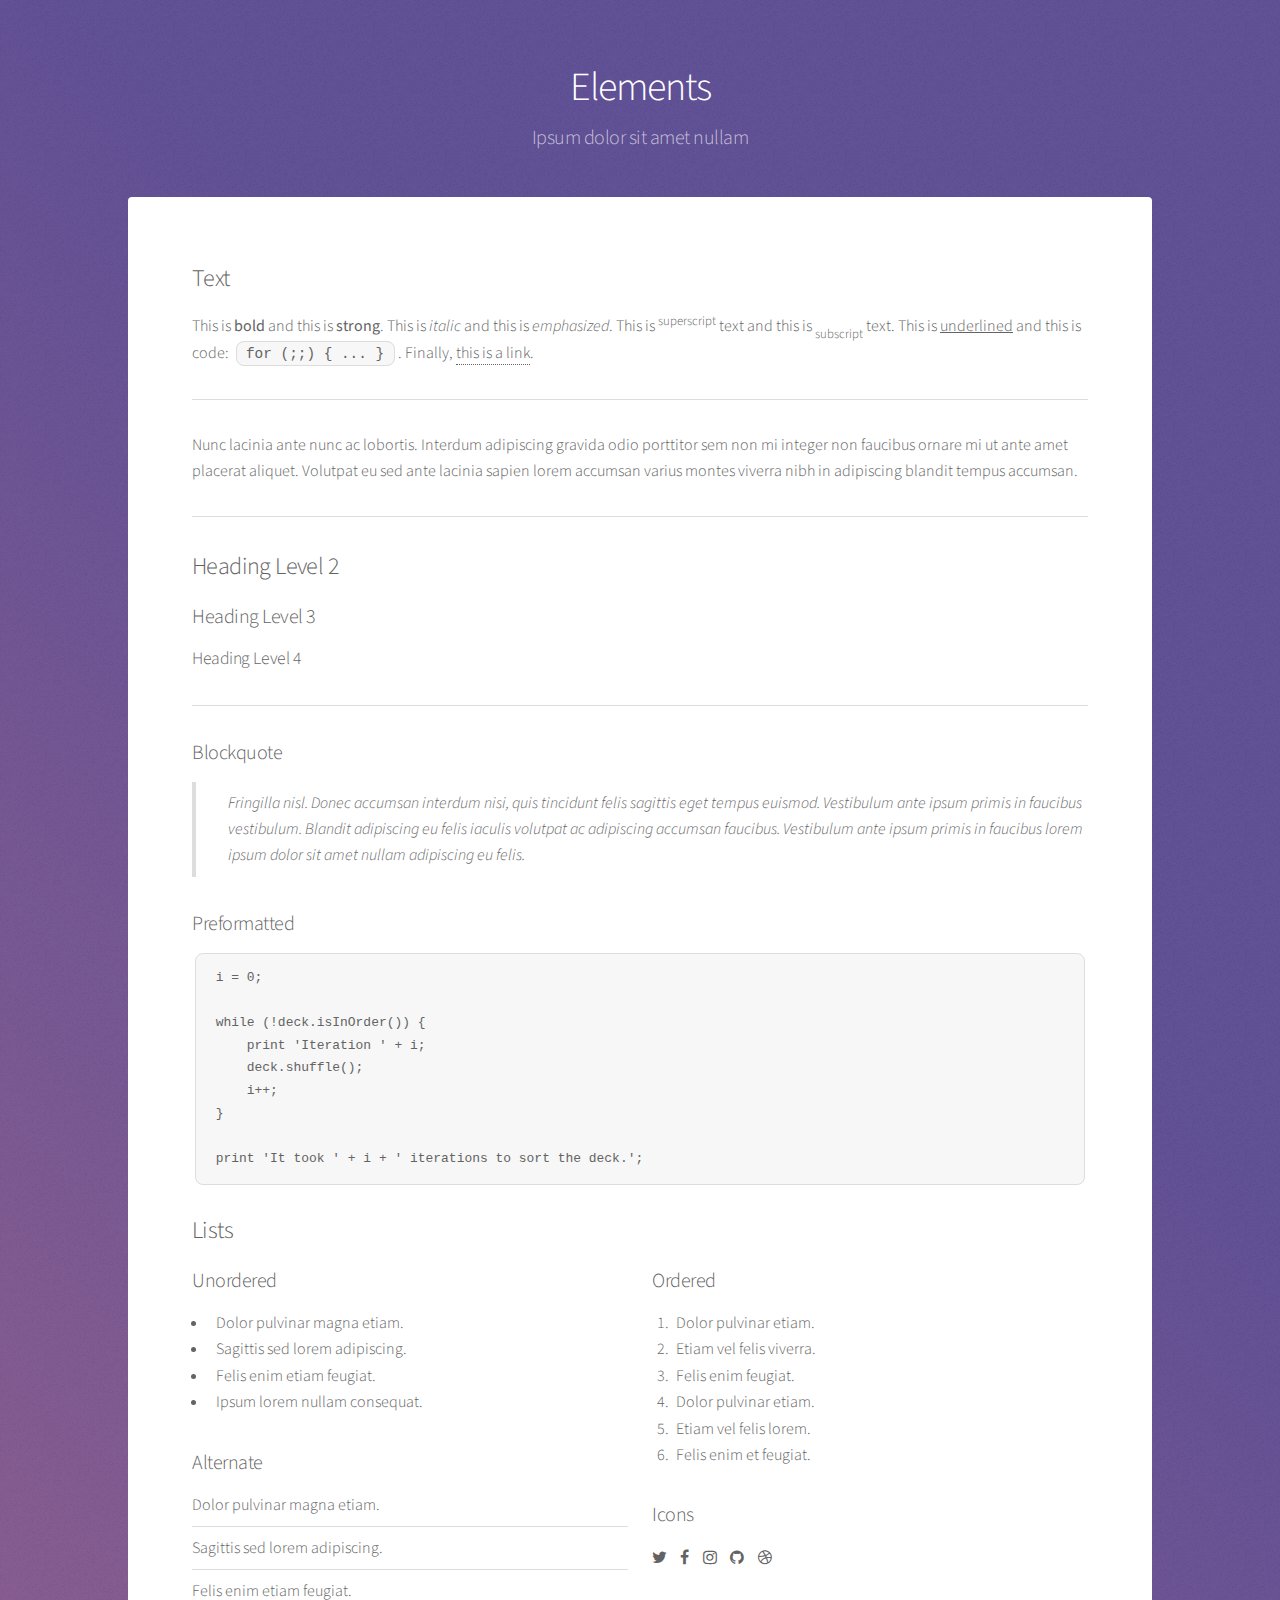
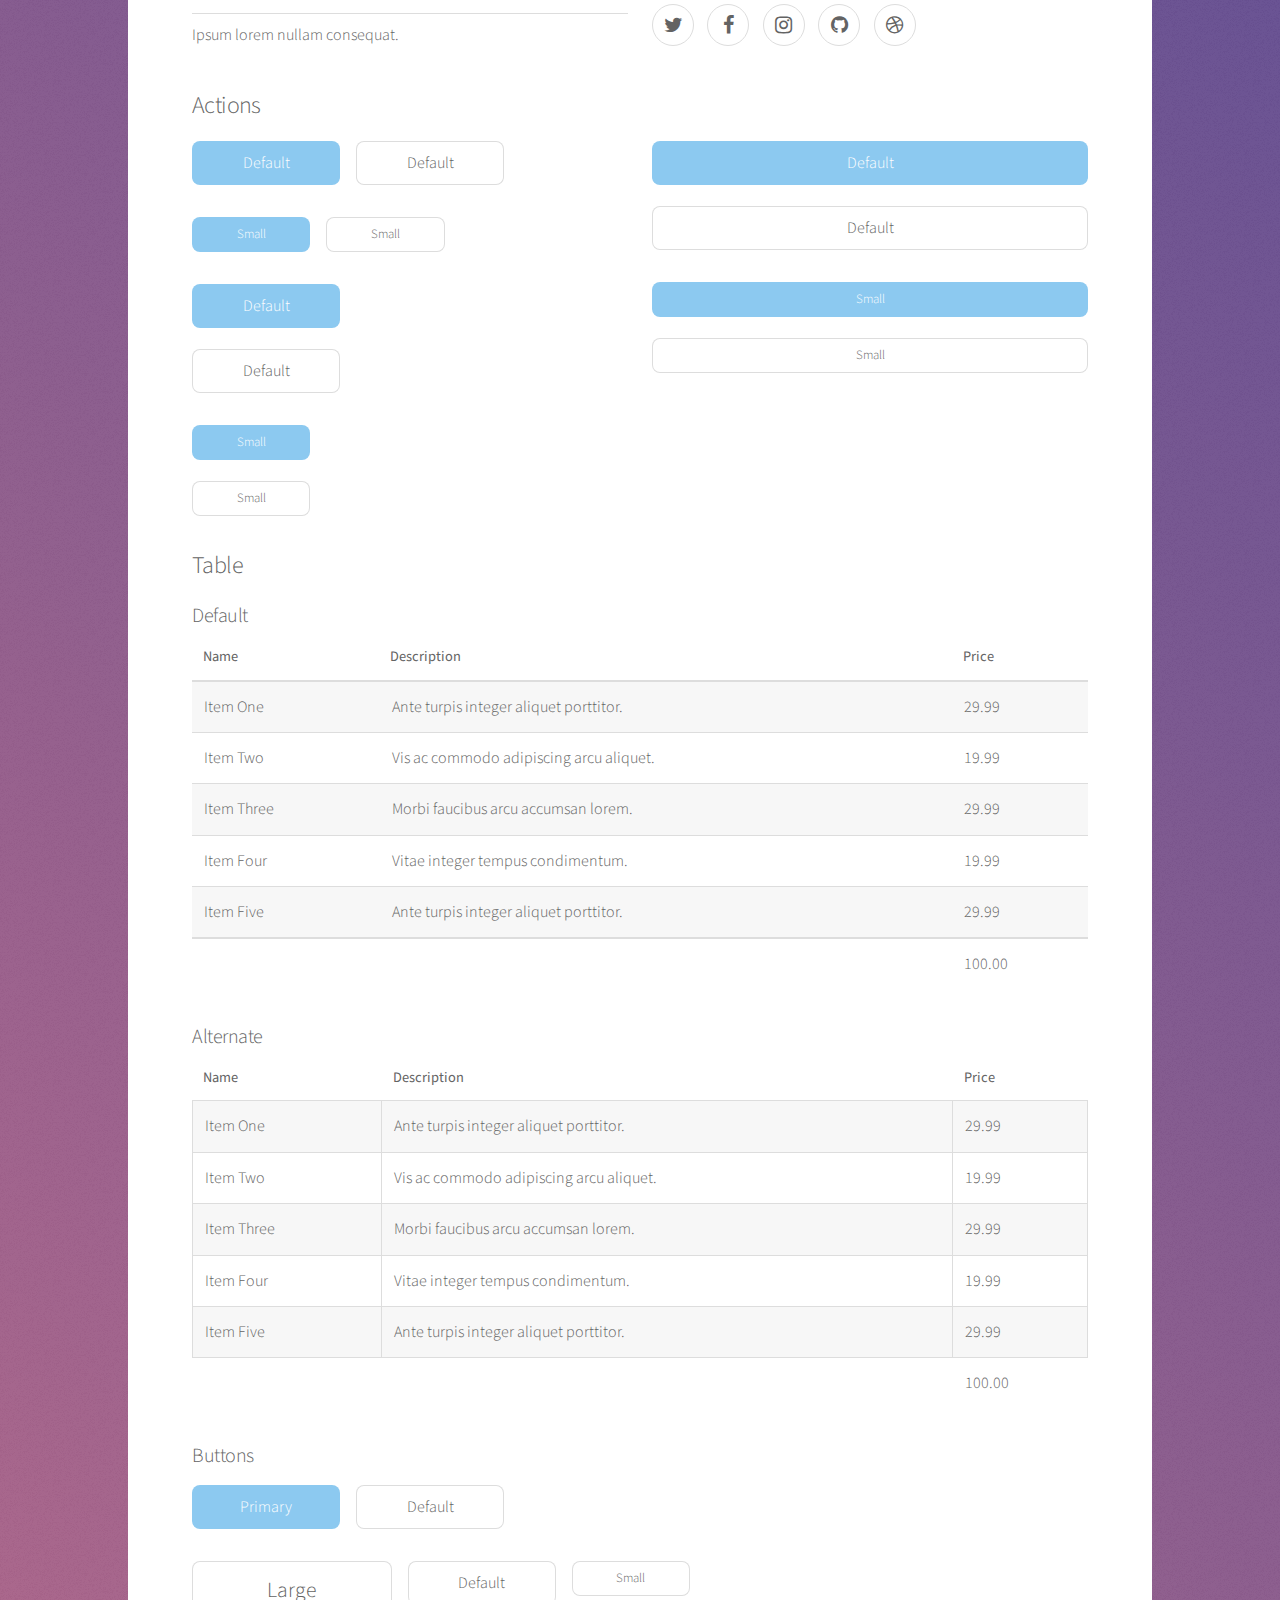
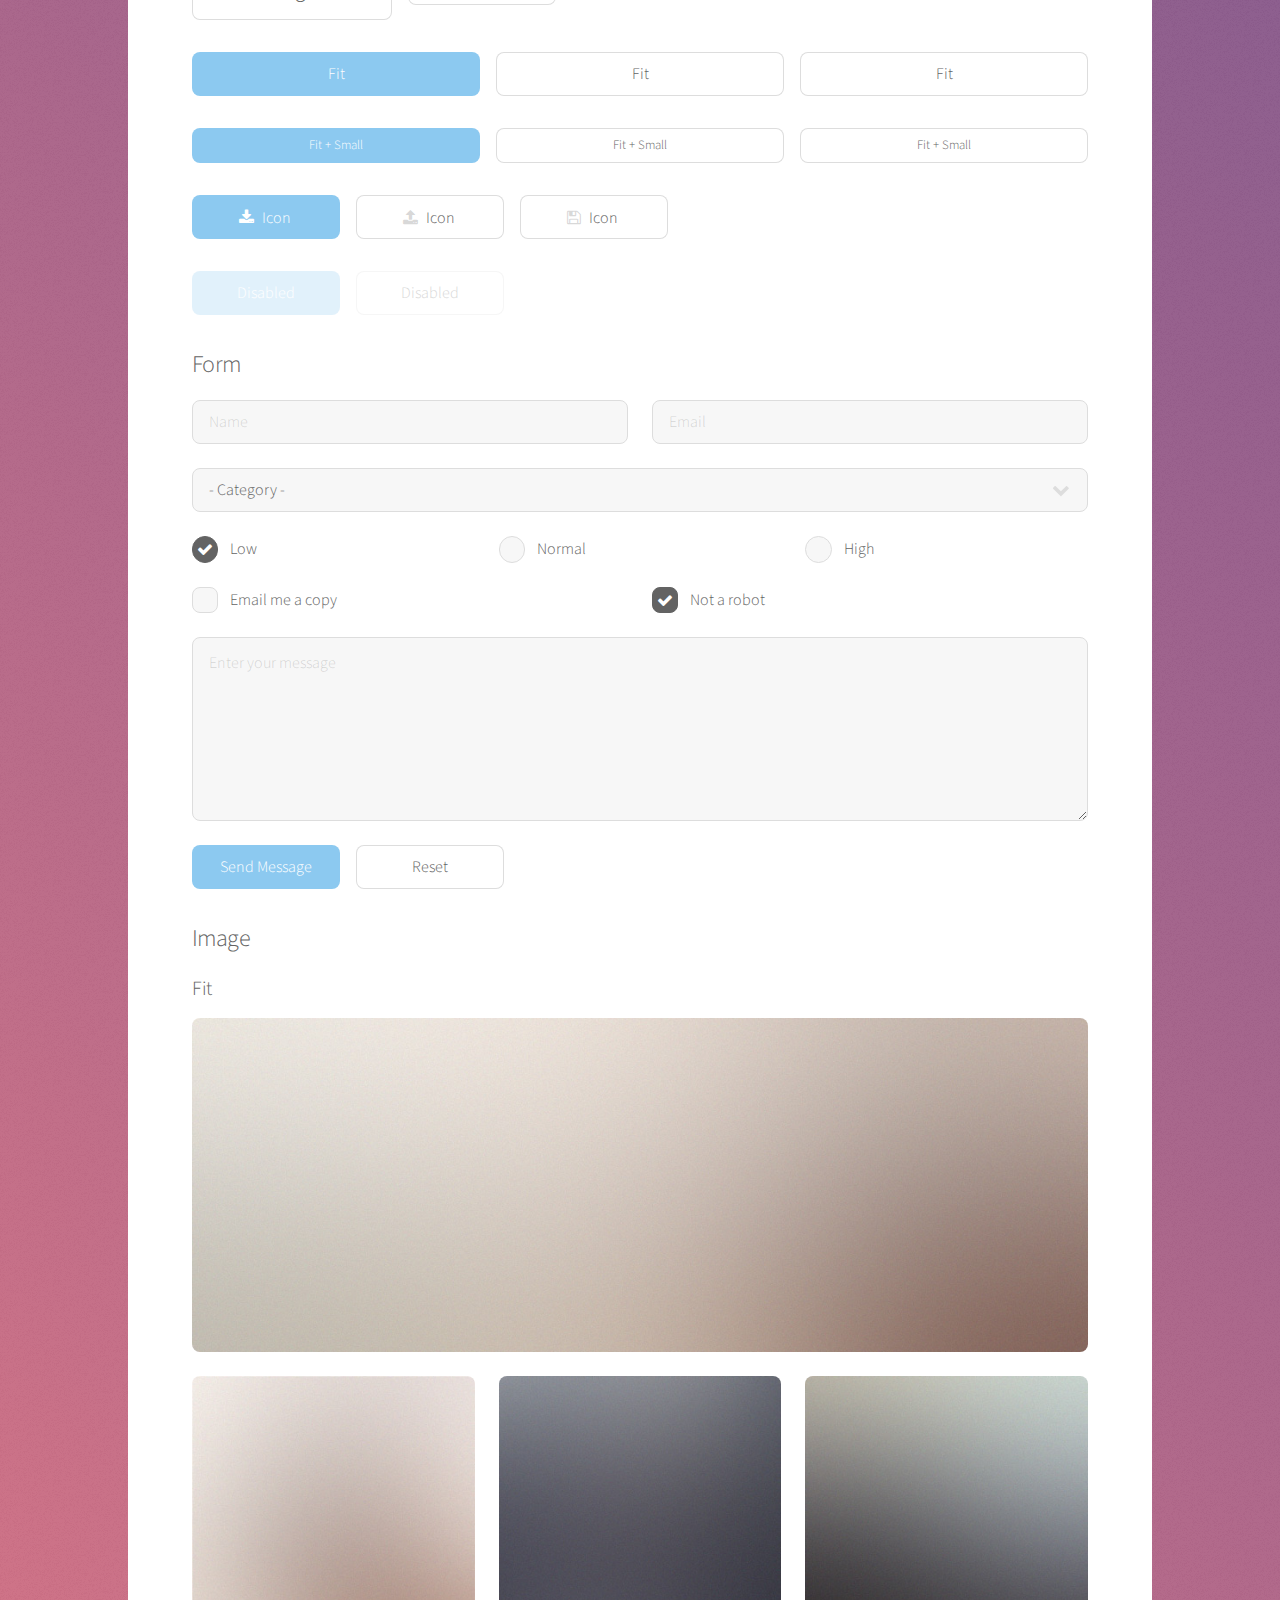
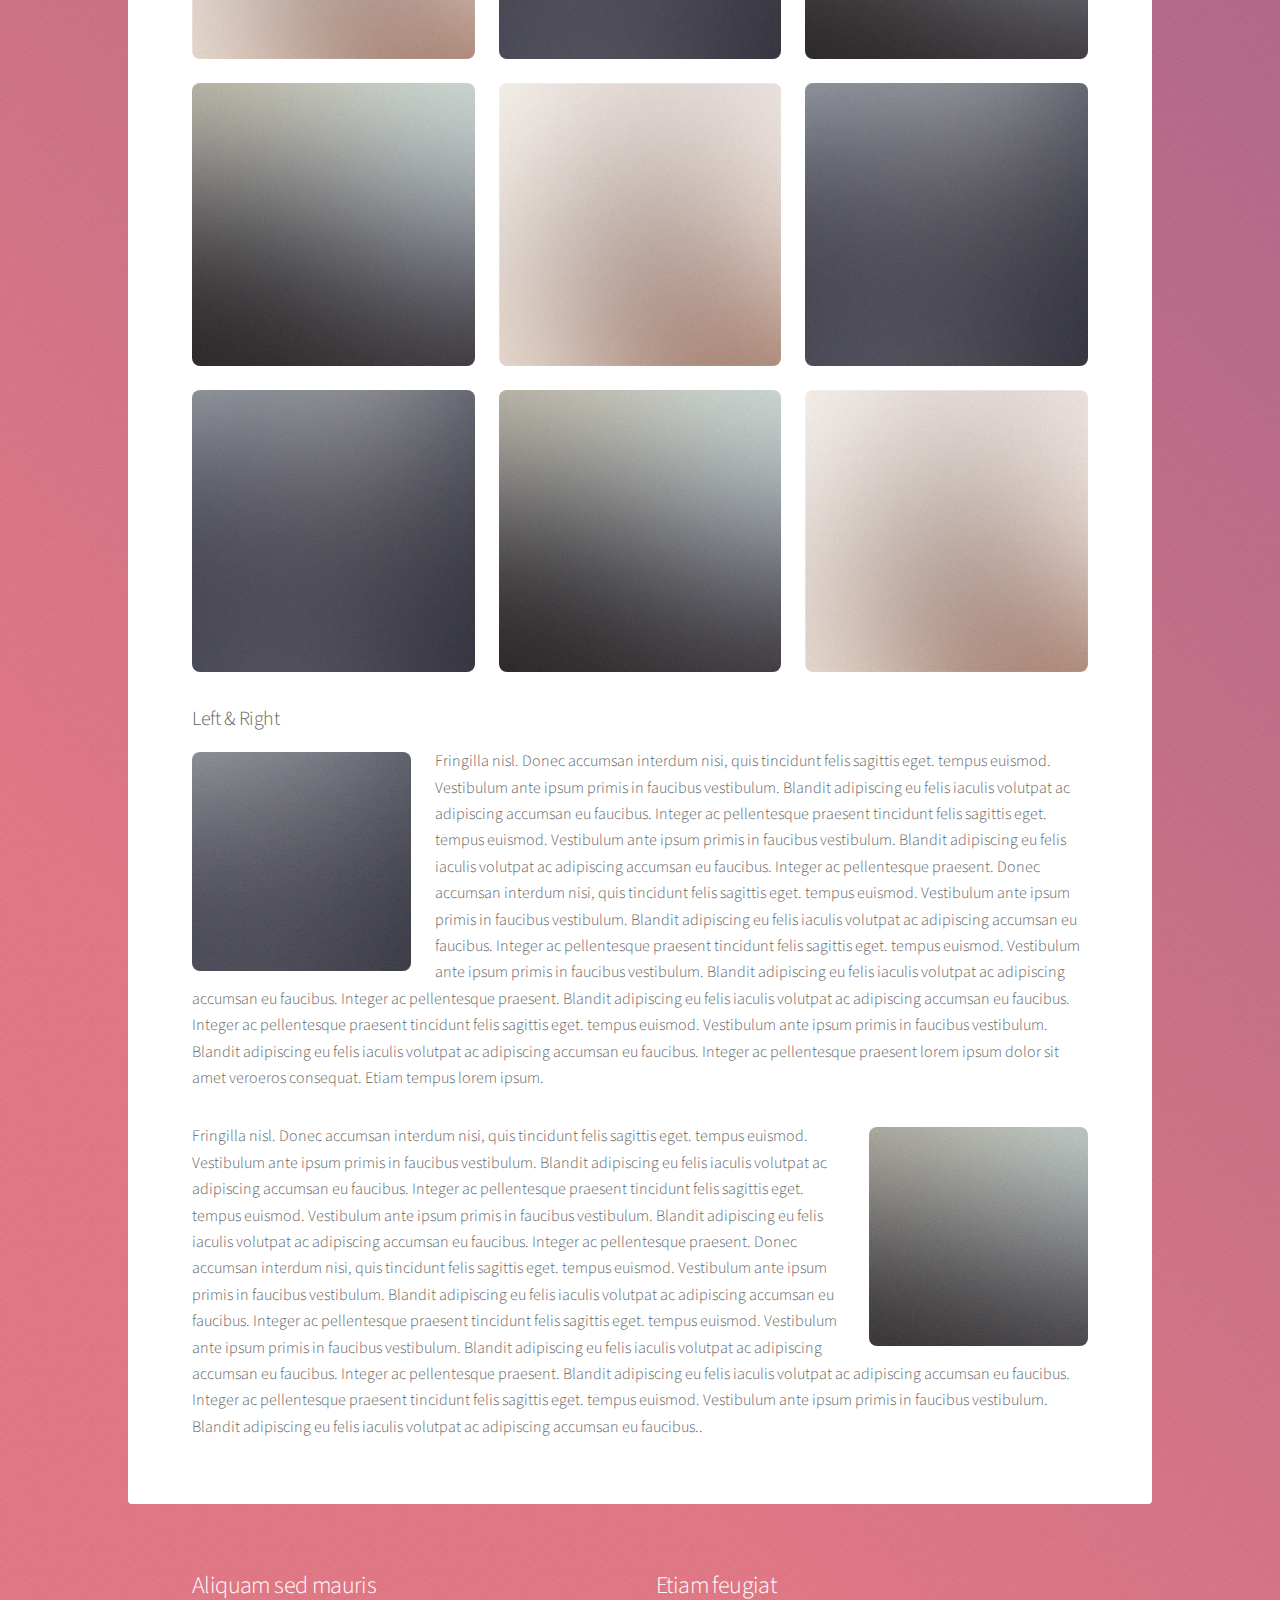
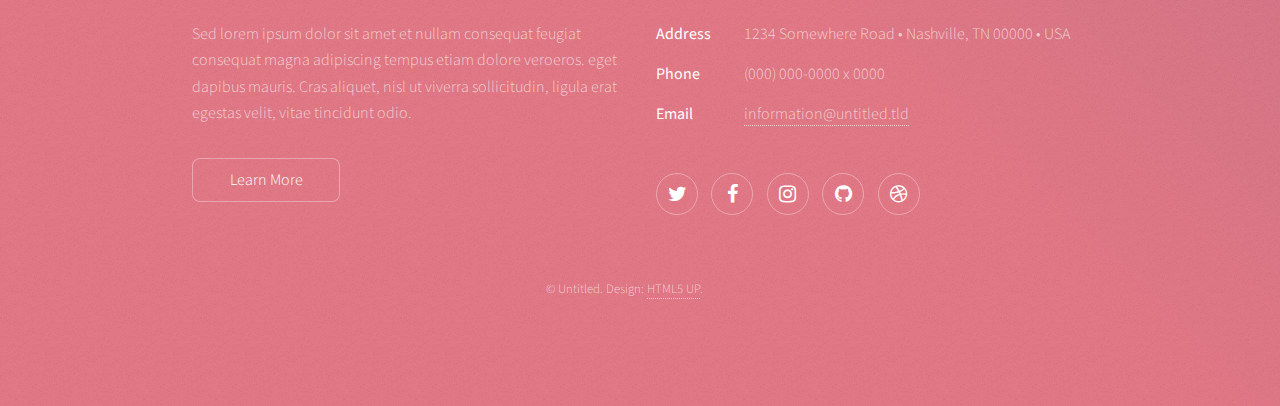
==== elements.html @ 0a78c73e "Assets for website" ====
<!DOCTYPE HTML>
<!--
	Stellar by HTML5 UP
	html5up.net | @ajlkn
	Free for personal and commercial use under the CCA 3.0 license (html5up.net/license)
-->
<html>
	<head>
		<title>Elements - Stellar by HTML5 UP</title>
		<meta charset="utf-8" />
		<meta name="viewport" content="width=device-width, initial-scale=1, user-scalable=no" />
		<link rel="stylesheet" href="assets/css/main.css" />
		<noscript><link rel="stylesheet" href="assets/css/noscript.css" /></noscript>
	</head>
	<body class="is-preload">

		<!-- Wrapper -->
			<div id="wrapper">

				<!-- Header -->
					<header id="header">
						<h1>Elements</h1>
						<p>Ipsum dolor sit amet nullam</p>
					</header>

				<!-- Main -->
					<div id="main">

						<!-- Content -->
							<section id="content" class="main">

								<!-- Text -->
									<section>
										<h2>Text</h2>
										<p>This is <b>bold</b> and this is <strong>strong</strong>. This is <i>italic</i> and this is <em>emphasized</em>.
										This is <sup>superscript</sup> text and this is <sub>subscript</sub> text.
										This is <u>underlined</u> and this is code: <code>for (;;) { ... }</code>. Finally, <a href="#">this is a link</a>.</p>
										<hr />
										<p>Nunc lacinia ante nunc ac lobortis. Interdum adipiscing gravida odio porttitor sem non mi integer non faucibus ornare mi ut ante amet placerat aliquet. Volutpat eu sed ante lacinia sapien lorem accumsan varius montes viverra nibh in adipiscing blandit tempus accumsan.</p>
										<hr />
										<h2>Heading Level 2</h2>
										<h3>Heading Level 3</h3>
										<h4>Heading Level 4</h4>
										<hr />
										<h3>Blockquote</h3>
										<blockquote>Fringilla nisl. Donec accumsan interdum nisi, quis tincidunt felis sagittis eget tempus euismod. Vestibulum ante ipsum primis in faucibus vestibulum. Blandit adipiscing eu felis iaculis volutpat ac adipiscing accumsan faucibus. Vestibulum ante ipsum primis in faucibus lorem ipsum dolor sit amet nullam adipiscing eu felis.</blockquote>
										<h3>Preformatted</h3>
										<pre><code>i = 0;

while (!deck.isInOrder()) {
    print 'Iteration ' + i;
    deck.shuffle();
    i++;
}

print 'It took ' + i + ' iterations to sort the deck.';</code></pre>
									</section>

								<!-- Lists -->
									<section>
										<h2>Lists</h2>
										<div class="row">
											<div class="col-6 col-12-medium">
												<h3>Unordered</h3>
												<ul>
													<li>Dolor pulvinar magna etiam.</li>
													<li>Sagittis sed lorem adipiscing.</li>
													<li>Felis enim etiam feugiat.</li>
													<li>Ipsum lorem nullam consequat.</li>
												</ul>
												<h3>Alternate</h3>
												<ul class="alt">
													<li>Dolor pulvinar magna etiam.</li>
													<li>Sagittis sed lorem adipiscing.</li>
													<li>Felis enim etiam feugiat.</li>
													<li>Ipsum lorem nullam consequat.</li>
												</ul>
											</div>
											<div class="col-6 col-12-medium">
												<h3>Ordered</h3>
												<ol>
													<li>Dolor pulvinar etiam.</li>
													<li>Etiam vel felis viverra.</li>
													<li>Felis enim feugiat.</li>
													<li>Dolor pulvinar etiam.</li>
													<li>Etiam vel felis lorem.</li>
													<li>Felis enim et feugiat.</li>
												</ol>
												<h3>Icons</h3>
												<ul class="icons">
													<li><a href="#" class="icon fa-twitter"><span class="label">Twitter</span></a></li>
													<li><a href="#" class="icon fa-facebook"><span class="label">Facebook</span></a></li>
													<li><a href="#" class="icon fa-instagram"><span class="label">Instagram</span></a></li>
													<li><a href="#" class="icon fa-github"><span class="label">GitHub</span></a></li>
													<li><a href="#" class="icon fa-dribbble"><span class="label">Dribbble</span></a></li>
												</ul>
												<ul class="icons">
													<li><a href="#" class="icon alt fa-twitter"><span class="label">Twitter</span></a></li>
													<li><a href="#" class="icon alt fa-facebook"><span class="label">Facebook</span></a></li>
													<li><a href="#" class="icon alt fa-instagram"><span class="label">Instagram</span></a></li>
													<li><a href="#" class="icon alt fa-github"><span class="label">GitHub</span></a></li>
													<li><a href="#" class="icon alt fa-dribbble"><span class="label">Dribbble</span></a></li>
												</ul>
											</div>
										</div>
										<h2>Actions</h2>
										<div class="row">
											<div class="col-6 col-12-medium">
												<ul class="actions">
													<li><a href="#" class="button primary">Default</a></li>
													<li><a href="#" class="button">Default</a></li>
												</ul>
												<ul class="actions small">
													<li><a href="#" class="button primary small">Small</a></li>
													<li><a href="#" class="button small">Small</a></li>
												</ul>
												<ul class="actions stacked">
													<li><a href="#" class="button primary">Default</a></li>
													<li><a href="#" class="button">Default</a></li>
												</ul>
												<ul class="actions stacked">
													<li><a href="#" class="button primary small">Small</a></li>
													<li><a href="#" class="button small">Small</a></li>
												</ul>
											</div>
											<div class="col-6 col-12-medium">
												<ul class="actions stacked">
													<li><a href="#" class="button primary fit">Default</a></li>
													<li><a href="#" class="button fit">Default</a></li>
												</ul>
												<ul class="actions stacked">
													<li><a href="#" class="button primary small fit">Small</a></li>
													<li><a href="#" class="button small fit">Small</a></li>
												</ul>
											</div>
										</div>
									</section>

								<!-- Table -->
									<section>
										<h2>Table</h2>
										<h3>Default</h3>
										<div class="table-wrapper">
											<table>
												<thead>
													<tr>
														<th>Name</th>
														<th>Description</th>
														<th>Price</th>
													</tr>
												</thead>
												<tbody>
													<tr>
														<td>Item One</td>
														<td>Ante turpis integer aliquet porttitor.</td>
														<td>29.99</td>
													</tr>
													<tr>
														<td>Item Two</td>
														<td>Vis ac commodo adipiscing arcu aliquet.</td>
														<td>19.99</td>
													</tr>
													<tr>
														<td>Item Three</td>
														<td> Morbi faucibus arcu accumsan lorem.</td>
														<td>29.99</td>
													</tr>
													<tr>
														<td>Item Four</td>
														<td>Vitae integer tempus condimentum.</td>
														<td>19.99</td>
													</tr>
													<tr>
														<td>Item Five</td>
														<td>Ante turpis integer aliquet porttitor.</td>
														<td>29.99</td>
													</tr>
												</tbody>
												<tfoot>
													<tr>
														<td colspan="2"></td>
														<td>100.00</td>
													</tr>
												</tfoot>
											</table>
										</div>

										<h3>Alternate</h3>
										<div class="table-wrapper">
											<table class="alt">
												<thead>
													<tr>
														<th>Name</th>
														<th>Description</th>
														<th>Price</th>
													</tr>
												</thead>
												<tbody>
													<tr>
														<td>Item One</td>
														<td>Ante turpis integer aliquet porttitor.</td>
														<td>29.99</td>
													</tr>
													<tr>
														<td>Item Two</td>
														<td>Vis ac commodo adipiscing arcu aliquet.</td>
														<td>19.99</td>
													</tr>
													<tr>
														<td>Item Three</td>
														<td> Morbi faucibus arcu accumsan lorem.</td>
														<td>29.99</td>
													</tr>
													<tr>
														<td>Item Four</td>
														<td>Vitae integer tempus condimentum.</td>
														<td>19.99</td>
													</tr>
													<tr>
														<td>Item Five</td>
														<td>Ante turpis integer aliquet porttitor.</td>
														<td>29.99</td>
													</tr>
												</tbody>
												<tfoot>
													<tr>
														<td colspan="2"></td>
														<td>100.00</td>
													</tr>
												</tfoot>
											</table>
										</div>
									</section>

								<!-- Buttons -->
									<section>
										<h3>Buttons</h3>
										<ul class="actions">
											<li><a href="#" class="button primary">Primary</a></li>
											<li><a href="#" class="button">Default</a></li>
										</ul>
										<ul class="actions">
											<li><a href="#" class="button large">Large</a></li>
											<li><a href="#" class="button">Default</a></li>
											<li><a href="#" class="button small">Small</a></li>
										</ul>
										<ul class="actions fit">
											<li><a href="#" class="button primary fit">Fit</a></li>
											<li><a href="#" class="button fit">Fit</a></li>
											<li><a href="#" class="button fit">Fit</a></li>
										</ul>
										<ul class="actions fit small">
											<li><a href="#" class="button primary fit small">Fit + Small</a></li>
											<li><a href="#" class="button fit small">Fit + Small</a></li>
											<li><a href="#" class="button fit small">Fit + Small</a></li>
										</ul>
										<ul class="actions">
											<li><a href="#" class="button primary icon fa-download">Icon</a></li>
											<li><a href="#" class="button icon fa-upload">Icon</a></li>
											<li><a href="#" class="button icon fa-save">Icon</a></li>
										</ul>
										<ul class="actions">
											<li><span class="button primary disabled">Disabled</span></li>
											<li><span class="button disabled">Disabled</span></li>
										</ul>
									</section>

								<!-- Form -->
									<section>
										<h2>Form</h2>
										<form method="post" action="#">
											<div class="row gtr-uniform">
												<div class="col-6 col-12-xsmall">
													<input type="text" name="demo-name" id="demo-name" value="" placeholder="Name" />
												</div>
												<div class="col-6 col-12-xsmall">
													<input type="email" name="demo-email" id="demo-email" value="" placeholder="Email" />
												</div>
												<div class="col-12">
													<select name="demo-category" id="demo-category">
														<option value="">- Category -</option>
														<option value="1">Manufacturing</option>
														<option value="1">Shipping</option>
														<option value="1">Administration</option>
														<option value="1">Human Resources</option>
													</select>
												</div>
												<div class="col-4 col-12-small">
													<input type="radio" id="demo-priority-low" name="demo-priority" checked>
													<label for="demo-priority-low">Low</label>
												</div>
												<div class="col-4 col-12-small">
													<input type="radio" id="demo-priority-normal" name="demo-priority">
													<label for="demo-priority-normal">Normal</label>
												</div>
												<div class="col-4 col-12-small">
													<input type="radio" id="demo-priority-high" name="demo-priority">
													<label for="demo-priority-high">High</label>
												</div>
												<div class="col-6 col-12-small">
													<input type="checkbox" id="demo-copy" name="demo-copy">
													<label for="demo-copy">Email me a copy</label>
												</div>
												<div class="col-6 col-12-small">
													<input type="checkbox" id="demo-human" name="demo-human" checked>
													<label for="demo-human">Not a robot</label>
												</div>
												<div class="col-12">
													<textarea name="demo-message" id="demo-message" placeholder="Enter your message" rows="6"></textarea>
												</div>
												<div class="col-12">
													<ul class="actions">
														<li><input type="submit" value="Send Message" class="primary" /></li>
														<li><input type="reset" value="Reset" /></li>
													</ul>
												</div>
											</div>
										</form>
									</section>

								<!-- Image -->
									<section>
										<h2>Image</h2>
										<h3>Fit</h3>
										<div class="box alt">
											<div class="row gtr-uniform">
												<div class="col-12"><span class="image fit"><img src="images/pic04.jpg" alt="" /></span></div>
												<div class="col-4"><span class="image fit"><img src="images/pic01.jpg" alt="" /></span></div>
												<div class="col-4"><span class="image fit"><img src="images/pic02.jpg" alt="" /></span></div>
												<div class="col-4"><span class="image fit"><img src="images/pic03.jpg" alt="" /></span></div>
												<div class="col-4"><span class="image fit"><img src="images/pic03.jpg" alt="" /></span></div>
												<div class="col-4"><span class="image fit"><img src="images/pic01.jpg" alt="" /></span></div>
												<div class="col-4"><span class="image fit"><img src="images/pic02.jpg" alt="" /></span></div>
												<div class="col-4"><span class="image fit"><img src="images/pic02.jpg" alt="" /></span></div>
												<div class="col-4"><span class="image fit"><img src="images/pic03.jpg" alt="" /></span></div>
												<div class="col-4"><span class="image fit"><img src="images/pic01.jpg" alt="" /></span></div>
											</div>
										</div>
										<h3>Left &amp; Right</h3>
										<p><span class="image left"><img src="images/pic05.jpg" alt="" /></span>Fringilla nisl. Donec accumsan interdum nisi, quis tincidunt felis sagittis eget. tempus euismod. Vestibulum ante ipsum primis in faucibus vestibulum. Blandit adipiscing eu felis iaculis volutpat ac adipiscing accumsan eu faucibus. Integer ac pellentesque praesent tincidunt felis sagittis eget. tempus euismod. Vestibulum ante ipsum primis in faucibus vestibulum. Blandit adipiscing eu felis iaculis volutpat ac adipiscing accumsan eu faucibus. Integer ac pellentesque praesent. Donec accumsan interdum nisi, quis tincidunt felis sagittis eget. tempus euismod. Vestibulum ante ipsum primis in faucibus vestibulum. Blandit adipiscing eu felis iaculis volutpat ac adipiscing accumsan eu faucibus. Integer ac pellentesque praesent tincidunt felis sagittis eget. tempus euismod. Vestibulum ante ipsum primis in faucibus vestibulum. Blandit adipiscing eu felis iaculis volutpat ac adipiscing accumsan eu faucibus. Integer ac pellentesque praesent. Blandit adipiscing eu felis iaculis volutpat ac adipiscing accumsan eu faucibus. Integer ac pellentesque praesent tincidunt felis sagittis eget. tempus euismod. Vestibulum ante ipsum primis in faucibus vestibulum. Blandit adipiscing eu felis iaculis volutpat ac adipiscing accumsan eu faucibus. Integer ac pellentesque praesent lorem ipsum dolor sit amet veroeros consequat. Etiam tempus lorem ipsum.</p>
										<p><span class="image right"><img src="images/pic06.jpg" alt="" /></span>Fringilla nisl. Donec accumsan interdum nisi, quis tincidunt felis sagittis eget. tempus euismod. Vestibulum ante ipsum primis in faucibus vestibulum. Blandit adipiscing eu felis iaculis volutpat ac adipiscing accumsan eu faucibus. Integer ac pellentesque praesent tincidunt felis sagittis eget. tempus euismod. Vestibulum ante ipsum primis in faucibus vestibulum. Blandit adipiscing eu felis iaculis volutpat ac adipiscing accumsan eu faucibus. Integer ac pellentesque praesent. Donec accumsan interdum nisi, quis tincidunt felis sagittis eget. tempus euismod. Vestibulum ante ipsum primis in faucibus vestibulum. Blandit adipiscing eu felis iaculis volutpat ac adipiscing accumsan eu faucibus. Integer ac pellentesque praesent tincidunt felis sagittis eget. tempus euismod. Vestibulum ante ipsum primis in faucibus vestibulum. Blandit adipiscing eu felis iaculis volutpat ac adipiscing accumsan eu faucibus. Integer ac pellentesque praesent. Blandit adipiscing eu felis iaculis volutpat ac adipiscing accumsan eu faucibus. Integer ac pellentesque praesent tincidunt felis sagittis eget. tempus euismod. Vestibulum ante ipsum primis in faucibus vestibulum. Blandit adipiscing eu felis iaculis volutpat ac adipiscing accumsan eu faucibus..</p>
									</section>

							</section>

					</div>

				<!-- Footer -->
					<footer id="footer">
						<section>
							<h2>Aliquam sed mauris</h2>
							<p>Sed lorem ipsum dolor sit amet et nullam consequat feugiat consequat magna adipiscing tempus etiam dolore veroeros. eget dapibus mauris. Cras aliquet, nisl ut viverra sollicitudin, ligula erat egestas velit, vitae tincidunt odio.</p>
							<ul class="actions">
								<li><a href="#" class="button">Learn More</a></li>
							</ul>
						</section>
						<section>
							<h2>Etiam feugiat</h2>
							<dl class="alt">
								<dt>Address</dt>
								<dd>1234 Somewhere Road &bull; Nashville, TN 00000 &bull; USA</dd>
								<dt>Phone</dt>
								<dd>(000) 000-0000 x 0000</dd>
								<dt>Email</dt>
								<dd><a href="#">information@untitled.tld</a></dd>
							</dl>
							<ul class="icons">
								<li><a href="#" class="icon fa-twitter alt"><span class="label">Twitter</span></a></li>
								<li><a href="#" class="icon fa-facebook alt"><span class="label">Facebook</span></a></li>
								<li><a href="#" class="icon fa-instagram alt"><span class="label">Instagram</span></a></li>
								<li><a href="#" class="icon fa-github alt"><span class="label">GitHub</span></a></li>
								<li><a href="#" class="icon fa-dribbble alt"><span class="label">Dribbble</span></a></li>
							</ul>
						</section>
						<p class="copyright">&copy; Untitled. Design: <a href="https://html5up.net">HTML5 UP</a>.</p>
					</footer>

			</div>

		<!-- Scripts -->
			<script src="assets/js/jquery.min.js"></script>
			<script src="assets/js/jquery.scrollex.min.js"></script>
			<script src="assets/js/jquery.scrolly.min.js"></script>
			<script src="assets/js/browser.min.js"></script>
			<script src="assets/js/breakpoints.min.js"></script>
			<script src="assets/js/util.js"></script>
			<script src="assets/js/main.js"></script>

	</body>
</html>
---- assets/css/main.css ----
@import url(font-awesome.min.css);
@import "https://fonts.googleapis.com/css?family=Source+Sans+Pro:300,400";

/*
	Stellar by HTML5 UP
	html5up.net | @ajlkn
	Free for personal and commercial use under the CCA 3.0 license (html5up.net/license)
*/

html, body, div, span, applet, object,
iframe, h1, h2, h3, h4, h5, h6, p, blockquote,
pre, a, abbr, acronym, address, big, cite,
code, del, dfn, em, img, ins, kbd, q, s, samp,
small, strike, strong, sub, sup, tt, var, b,
u, i, center, dl, dt, dd, ol, ul, li, fieldset,
form, label, legend, table, caption, tbody,
tfoot, thead, tr, th, td, article, aside,
canvas, details, embed, figure, figcaption,
footer, header, hgroup, menu, nav, output, ruby,
section, summary, time, mark, audio, video {
	margin: 0;
	padding: 0;
	border: 0;
	font-size: 100%;
	font: inherit;
	vertical-align: baseline;}

article, aside, details, figcaption, figure,
footer, header, hgroup, menu, nav, section {
	display: block;}

body {
	line-height: 1;
}

ol, ul {
	list-style: none;
}

blockquote, q {
	quotes: none;
}

	blockquote:before, blockquote:after, q:before, q:after {
		content: '';
		content: none;
	}

table {
	border-collapse: collapse;
	border-spacing: 0;
}

body {
	-webkit-text-size-adjust: none;
}

mark {
	background-color: transparent;
	color: inherit;
}

input::-moz-focus-inner {
	border: 0;
	padding: 0;
}

input, select, textarea {
	-moz-appearance: none;
	-webkit-appearance: none;
	-ms-appearance: none;
	appearance: none;
}

/* Basic */

	@-ms-viewport {
		width: device-width;
	}

	body {
		-ms-overflow-style: scrollbar;
	}

	@media screen and (max-width: 480px) {

		html, body {
			min-width: 320px;
		}

	}

	html {
		box-sizing: border-box;
	}

	*, *:before, *:after {
		box-sizing: inherit;
	}

	body {
		background-color: #935d8c;
		background-image: url("images/overlay.png"), -moz-linear-gradient(45deg, #e37682 15%, #5f4d93 85%);
		background-image: url("images/overlay.png"), -webkit-linear-gradient(45deg, #e37682 15%, #5f4d93 85%);
		background-image: url("images/overlay.png"), -ms-linear-gradient(45deg, #e37682 15%, #5f4d93 85%);
		background-image: url("images/overlay.png"), linear-gradient(45deg, #e37682 15%, #5f4d93 85%);
	}

		body.is-preload *, body.is-preload *:before, body.is-preload *:after {
			-moz-animation: none !important;
			-webkit-animation: none !important;
			-ms-animation: none !important;
			animation: none !important;
			-moz-transition: none !important;
			-webkit-transition: none !important;
			-ms-transition: none !important;
			transition: none !important;
		}

/* Type */

	body {
		background-color: #935d8c;
		color: rgba(255, 255, 255, 0.65);
	}

	body, input, select, textarea {
		font-family: "Source Sans Pro", Helvetica, sans-serif;
		font-size: 17pt;
		font-weight: 300;
		line-height: 1.65;
	}

		@media screen and (max-width: 1680px) {

			body, input, select, textarea {
				font-size: 14pt;
			}

		}

		@media screen and (max-width: 1280px) {

			body, input, select, textarea {
				font-size: 12pt;
			}

		}

		@media screen and (max-width: 360px) {

			body, input, select, textarea {
				font-size: 11pt;
			}

		}

	a {
		-moz-transition: color 0.2s ease, border-bottom 0.2s ease;
		-webkit-transition: color 0.2s ease, border-bottom 0.2s ease;
		-ms-transition: color 0.2s ease, border-bottom 0.2s ease;
		transition: color 0.2s ease, border-bottom 0.2s ease;
		text-decoration: none;
		border-bottom: dotted 1px;
		color: inherit;
	}

		a:hover {
			border-bottom-color: transparent;
		}

	strong, b {
		font-weight: 400;
	}

	em, i {
		font-style: italic;
	}

	p {
		margin: 0 0 2em 0;
	}

		p.content {
			-moz-columns: 20em 2;
			-webkit-columns: 20em 2;
			-ms-columns: 20em 2;
			columns: 20em 2;
			-moz-column-gap: 2em;
			-webkit-column-gap: 2em;
			-ms-column-gap: 2em;
			column-gap: 2em;
			text-align: justify;
		}

	h1, h2, h3, h4, h5, h6 {
		font-weight: 300;
		line-height: 1.5;
		margin: 0 0 0.7em 0;
		letter-spacing: -0.025em;
	}

		h1 a, h2 a, h3 a, h4 a, h5 a, h6 a {
			color: inherit;
			text-decoration: none;
		}

	h1 {
		font-size: 2.5em;
		line-height: 1.2;
	}

	h2 {
		font-size: 1.5em;
	}

	h3 {
		font-size: 1.25em;
	}

	h4 {
		font-size: 1.1em;
	}

	h5 {
		font-size: 0.9em;
	}

	h6 {
		font-size: 0.7em;
	}

	@media screen and (max-width: 736px) {

		h1 {
			font-size: 2em;
		}

	}

	sub {
		font-size: 0.8em;
		position: relative;
		top: 0.5em;
	}

	sup {
		font-size: 0.8em;
		position: relative;
		top: -0.5em;
	}

	blockquote {
		border-left: solid 4px;
		font-style: italic;
		margin: 0 0 2em 0;
		padding: 0.5em 0 0.5em 2em;
	}

	code {
		border-radius: 8px;
		border: solid 1px;
		font-family: "Courier New", monospace;
		font-size: 0.9em;
		margin: 0 0.25em;
		padding: 0.25em 0.65em;
	}

	pre {
		-webkit-overflow-scrolling: touch;
		font-family: "Courier New", monospace;
		font-size: 0.9em;
		margin: 0 0 2em 0;
	}

		pre code {
			display: block;
			line-height: 1.75;
			padding: 1em 1.5em;
			overflow-x: auto;
		}

	hr {
		border: 0;
		border-bottom: solid 1px;
		margin: 2em 0;
	}

		hr.major {
			margin: 3em 0;
		}

	.align-left {
		text-align: left;
	}

	.align-center {
		text-align: center;
	}

	.align-right {
		text-align: right;
	}

	input, select, textarea {
		color: #ffffff;
	}

	a:hover {
		color: #ffffff;
	}

	strong, b {
		color: #ffffff;
	}

	h1, h2, h3, h4, h5, h6 {
		color: #ffffff;
	}

	blockquote {
		border-left-color: rgba(255, 255, 255, 0.35);
	}

	code {
		background: rgba(255, 255, 255, 0.075);
		border-color: rgba(255, 255, 255, 0.35);
	}

	hr {
		border-bottom-color: rgba(255, 255, 255, 0.35);
	}

/* Row */

	.row {
		display: flex;
		flex-wrap: wrap;
		box-sizing: border-box;
		align-items: stretch;
	}

		.row > * {
			box-sizing: border-box;
		}

		.row.gtr-uniform > * > :last-child {
			margin-bottom: 0;
		}

		.row.aln-left {
			justify-content: flex-start;
		}

		.row.aln-center {
			justify-content: center;
		}

		.row.aln-right {
			justify-content: flex-end;
		}

		.row.aln-top {
			align-items: flex-start;
		}

		.row.aln-middle {
			align-items: center;
		}

		.row.aln-bottom {
			align-items: flex-end;
		}

		.row > .imp {
			order: -1;
		}

		.row > .col-1 {
			width: 8.3333333333%;
		}

		.row > .off-1 {
			margin-left: 8.3333333333%;
		}

		.row > .col-2 {
			width: 16.6666666667%;
		}

		.row > .off-2 {
			margin-left: 16.6666666667%;
		}

		.row > .col-3 {
			width: 25%;
		}

		.row > .off-3 {
			margin-left: 25%;
		}

		.row > .col-4 {
			width: 33.3333333333%;
		}

		.row > .off-4 {
			margin-left: 33.3333333333%;
		}

		.row > .col-5 {
			width: 41.6666666667%;
		}

		.row > .off-5 {
			margin-left: 41.6666666667%;
		}

		.row > .col-6 {
			width: 50%;
		}

		.row > .off-6 {
			margin-left: 50%;
		}

		.row > .col-7 {
			width: 58.3333333333%;
		}

		.row > .off-7 {
			margin-left: 58.3333333333%;
		}

		.row > .col-8 {
			width: 66.6666666667%;
		}

		.row > .off-8 {
			margin-left: 66.6666666667%;
		}

		.row > .col-9 {
			width: 75%;
		}

		.row > .off-9 {
			margin-left: 75%;
		}

		.row > .col-10 {
			width: 83.3333333333%;
		}

		.row > .off-10 {
			margin-left: 83.3333333333%;
		}

		.row > .col-11 {
			width: 91.6666666667%;
		}

		.row > .off-11 {
			margin-left: 91.6666666667%;
		}

		.row > .col-12 {
			width: 100%;
		}

		.row > .off-12 {
			margin-left: 100%;
		}

		.row.gtr-0 {
			margin-top: 0;
			margin-left: 0em;
		}

			.row.gtr-0 > * {
				padding: 0 0 0 0em;
			}

			.row.gtr-0.gtr-uniform {
				margin-top: 0em;
			}

				.row.gtr-0.gtr-uniform > * {
					padding-top: 0em;
				}

		.row.gtr-25 {
			margin-top: 0;
			margin-left: -0.375em;
		}

			.row.gtr-25 > * {
				padding: 0 0 0 0.375em;
			}

			.row.gtr-25.gtr-uniform {
				margin-top: -0.375em;
			}

				.row.gtr-25.gtr-uniform > * {
					padding-top: 0.375em;
				}

		.row.gtr-50 {
			margin-top: 0;
			margin-left: -0.75em;
		}

			.row.gtr-50 > * {
				padding: 0 0 0 0.75em;
			}

			.row.gtr-50.gtr-uniform {
				margin-top: -0.75em;
			}

				.row.gtr-50.gtr-uniform > * {
					padding-top: 0.75em;
				}

		.row {
			margin-top: 0;
			margin-left: -1.5em;
		}

			.row > * {
				padding: 0 0 0 1.5em;
			}

			.row.gtr-uniform {
				margin-top: -1.5em;
			}

				.row.gtr-uniform > * {
					padding-top: 1.5em;
				}

		.row.gtr-150 {
			margin-top: 0;
			margin-left: -2.25em;
		}

			.row.gtr-150 > * {
				padding: 0 0 0 2.25em;
			}

			.row.gtr-150.gtr-uniform {
				margin-top: -2.25em;
			}

				.row.gtr-150.gtr-uniform > * {
					padding-top: 2.25em;
				}

		.row.gtr-200 {
			margin-top: 0;
			margin-left: -3em;
		}

			.row.gtr-200 > * {
				padding: 0 0 0 3em;
			}

			.row.gtr-200.gtr-uniform {
				margin-top: -3em;
			}

				.row.gtr-200.gtr-uniform > * {
					padding-top: 3em;
				}

		@media screen and (max-width: 1680px) {

			.row {
				display: flex;
				flex-wrap: wrap;
				box-sizing: border-box;
				align-items: stretch;
			}

				.row > * {
					box-sizing: border-box;
				}

				.row.gtr-uniform > * > :last-child {
					margin-bottom: 0;
				}

				.row.aln-left {
					justify-content: flex-start;
				}

				.row.aln-center {
					justify-content: center;
				}

				.row.aln-right {
					justify-content: flex-end;
				}

				.row.aln-top {
					align-items: flex-start;
				}

				.row.aln-middle {
					align-items: center;
				}

				.row.aln-bottom {
					align-items: flex-end;
				}

				.row > .imp-xlarge {
					order: -1;
				}

				.row > .col-1-xlarge {
					width: 8.3333333333%;
				}

				.row > .off-1-xlarge {
					margin-left: 8.3333333333%;
				}

				.row > .col-2-xlarge {
					width: 16.6666666667%;
				}

				.row > .off-2-xlarge {
					margin-left: 16.6666666667%;
				}

				.row > .col-3-xlarge {
					width: 25%;
				}

				.row > .off-3-xlarge {
					margin-left: 25%;
				}

				.row > .col-4-xlarge {
					width: 33.3333333333%;
				}

				.row > .off-4-xlarge {
					margin-left: 33.3333333333%;
				}

				.row > .col-5-xlarge {
					width: 41.6666666667%;
				}

				.row > .off-5-xlarge {
					margin-left: 41.6666666667%;
				}

				.row > .col-6-xlarge {
					width: 50%;
				}

				.row > .off-6-xlarge {
					margin-left: 50%;
				}

				.row > .col-7-xlarge {
					width: 58.3333333333%;
				}

				.row > .off-7-xlarge {
					margin-left: 58.3333333333%;
				}

				.row > .col-8-xlarge {
					width: 66.6666666667%;
				}

				.row > .off-8-xlarge {
					margin-left: 66.6666666667%;
				}

				.row > .col-9-xlarge {
					width: 75%;
				}

				.row > .off-9-xlarge {
					margin-left: 75%;
				}

				.row > .col-10-xlarge {
					width: 83.3333333333%;
				}

				.row > .off-10-xlarge {
					margin-left: 83.3333333333%;
				}

				.row > .col-11-xlarge {
					width: 91.6666666667%;
				}

				.row > .off-11-xlarge {
					margin-left: 91.6666666667%;
				}

				.row > .col-12-xlarge {
					width: 100%;
				}

				.row > .off-12-xlarge {
					margin-left: 100%;
				}

				.row.gtr-0 {
					margin-top: 0;
					margin-left: 0em;
				}

					.row.gtr-0 > * {
						padding: 0 0 0 0em;
					}

					.row.gtr-0.gtr-uniform {
						margin-top: 0em;
					}

						.row.gtr-0.gtr-uniform > * {
							padding-top: 0em;
						}

				.row.gtr-25 {
					margin-top: 0;
					margin-left: -0.375em;
				}

					.row.gtr-25 > * {
						padding: 0 0 0 0.375em;
					}

					.row.gtr-25.gtr-uniform {
						margin-top: -0.375em;
					}

						.row.gtr-25.gtr-uniform > * {
							padding-top: 0.375em;
						}

				.row.gtr-50 {
					margin-top: 0;
					margin-left: -0.75em;
				}

					.row.gtr-50 > * {
						padding: 0 0 0 0.75em;
					}

					.row.gtr-50.gtr-uniform {
						margin-top: -0.75em;
					}

						.row.gtr-50.gtr-uniform > * {
							padding-top: 0.75em;
						}

				.row {
					margin-top: 0;
					margin-left: -1.5em;
				}

					.row > * {
						padding: 0 0 0 1.5em;
					}

					.row.gtr-uniform {
						margin-top: -1.5em;
					}

						.row.gtr-uniform > * {
							padding-top: 1.5em;
						}

				.row.gtr-150 {
					margin-top: 0;
					margin-left: -2.25em;
				}

					.row.gtr-150 > * {
						padding: 0 0 0 2.25em;
					}

					.row.gtr-150.gtr-uniform {
						margin-top: -2.25em;
					}

						.row.gtr-150.gtr-uniform > * {
							padding-top: 2.25em;
						}

				.row.gtr-200 {
					margin-top: 0;
					margin-left: -3em;
				}

					.row.gtr-200 > * {
						padding: 0 0 0 3em;
					}

					.row.gtr-200.gtr-uniform {
						margin-top: -3em;
					}

						.row.gtr-200.gtr-uniform > * {
							padding-top: 3em;
						}

		}

		@media screen and (max-width: 1280px) {

			.row {
				display: flex;
				flex-wrap: wrap;
				box-sizing: border-box;
				align-items: stretch;
			}

				.row > * {
					box-sizing: border-box;
				}

				.row.gtr-uniform > * > :last-child {
					margin-bottom: 0;
				}

				.row.aln-left {
					justify-content: flex-start;
				}

				.row.aln-center {
					justify-content: center;
				}

				.row.aln-right {
					justify-content: flex-end;
				}

				.row.aln-top {
					align-items: flex-start;
				}

				.row.aln-middle {
					align-items: center;
				}

				.row.aln-bottom {
					align-items: flex-end;
				}

				.row > .imp-large {
					order: -1;
				}

				.row > .col-1-large {
					width: 8.3333333333%;
				}

				.row > .off-1-large {
					margin-left: 8.3333333333%;
				}

				.row > .col-2-large {
					width: 16.6666666667%;
				}

				.row > .off-2-large {
					margin-left: 16.6666666667%;
				}

				.row > .col-3-large {
					width: 25%;
				}

				.row > .off-3-large {
					margin-left: 25%;
				}

				.row > .col-4-large {
					width: 33.3333333333%;
				}

				.row > .off-4-large {
					margin-left: 33.3333333333%;
				}

				.row > .col-5-large {
					width: 41.6666666667%;
				}

				.row > .off-5-large {
					margin-left: 41.6666666667%;
				}

				.row > .col-6-large {
					width: 50%;
				}

				.row > .off-6-large {
					margin-left: 50%;
				}

				.row > .col-7-large {
					width: 58.3333333333%;
				}

				.row > .off-7-large {
					margin-left: 58.3333333333%;
				}

				.row > .col-8-large {
					width: 66.6666666667%;
				}

				.row > .off-8-large {
					margin-left: 66.6666666667%;
				}

				.row > .col-9-large {
					width: 75%;
				}

				.row > .off-9-large {
					margin-left: 75%;
				}

				.row > .col-10-large {
					width: 83.3333333333%;
				}

				.row > .off-10-large {
					margin-left: 83.3333333333%;
				}

				.row > .col-11-large {
					width: 91.6666666667%;
				}

				.row > .off-11-large {
					margin-left: 91.6666666667%;
				}

				.row > .col-12-large {
					width: 100%;
				}

				.row > .off-12-large {
					margin-left: 100%;
				}

				.row.gtr-0 {
					margin-top: 0;
					margin-left: 0em;
				}

					.row.gtr-0 > * {
						padding: 0 0 0 0em;
					}

					.row.gtr-0.gtr-uniform {
						margin-top: 0em;
					}

						.row.gtr-0.gtr-uniform > * {
							padding-top: 0em;
						}

				.row.gtr-25 {
					margin-top: 0;
					margin-left: -0.375em;
				}

					.row.gtr-25 > * {
						padding: 0 0 0 0.375em;
					}

					.row.gtr-25.gtr-uniform {
						margin-top: -0.375em;
					}

						.row.gtr-25.gtr-uniform > * {
							padding-top: 0.375em;
						}

				.row.gtr-50 {
					margin-top: 0;
					margin-left: -0.75em;
				}

					.row.gtr-50 > * {
						padding: 0 0 0 0.75em;
					}

					.row.gtr-50.gtr-uniform {
						margin-top: -0.75em;
					}

						.row.gtr-50.gtr-uniform > * {
							padding-top: 0.75em;
						}

				.row {
					margin-top: 0;
					margin-left: -1.5em;
				}

					.row > * {
						padding: 0 0 0 1.5em;
					}

					.row.gtr-uniform {
						margin-top: -1.5em;
					}

						.row.gtr-uniform > * {
							padding-top: 1.5em;
						}

				.row.gtr-150 {
					margin-top: 0;
					margin-left: -2.25em;
				}

					.row.gtr-150 > * {
						padding: 0 0 0 2.25em;
					}

					.row.gtr-150.gtr-uniform {
						margin-top: -2.25em;
					}

						.row.gtr-150.gtr-uniform > * {
							padding-top: 2.25em;
						}

				.row.gtr-200 {
					margin-top: 0;
					margin-left: -3em;
				}

					.row.gtr-200 > * {
						padding: 0 0 0 3em;
					}

					.row.gtr-200.gtr-uniform {
						margin-top: -3em;
					}

						.row.gtr-200.gtr-uniform > * {
							padding-top: 3em;
						}

		}

		@media screen and (max-width: 980px) {

			.row {
				display: flex;
				flex-wrap: wrap;
				box-sizing: border-box;
				align-items: stretch;
			}

				.row > * {
					box-sizing: border-box;
				}

				.row.gtr-uniform > * > :last-child {
					margin-bottom: 0;
				}

				.row.aln-left {
					justify-content: flex-start;
				}

				.row.aln-center {
					justify-content: center;
				}

				.row.aln-right {
					justify-content: flex-end;
				}

				.row.aln-top {
					align-items: flex-start;
				}

				.row.aln-middle {
					align-items: center;
				}

				.row.aln-bottom {
					align-items: flex-end;
				}

				.row > .imp-medium {
					order: -1;
				}

				.row > .col-1-medium {
					width: 8.3333333333%;
				}

				.row > .off-1-medium {
					margin-left: 8.3333333333%;
				}

				.row > .col-2-medium {
					width: 16.6666666667%;
				}

				.row > .off-2-medium {
					margin-left: 16.6666666667%;
				}

				.row > .col-3-medium {
					width: 25%;
				}

				.row > .off-3-medium {
					margin-left: 25%;
				}

				.row > .col-4-medium {
					width: 33.3333333333%;
				}

				.row > .off-4-medium {
					margin-left: 33.3333333333%;
				}

				.row > .col-5-medium {
					width: 41.6666666667%;
				}

				.row > .off-5-medium {
					margin-left: 41.6666666667%;
				}

				.row > .col-6-medium {
					width: 50%;
				}

				.row > .off-6-medium {
					margin-left: 50%;
				}

				.row > .col-7-medium {
					width: 58.3333333333%;
				}

				.row > .off-7-medium {
					margin-left: 58.3333333333%;
				}

				.row > .col-8-medium {
					width: 66.6666666667%;
				}

				.row > .off-8-medium {
					margin-left: 66.6666666667%;
				}

				.row > .col-9-medium {
					width: 75%;
				}

				.row > .off-9-medium {
					margin-left: 75%;
				}

				.row > .col-10-medium {
					width: 83.3333333333%;
				}

				.row > .off-10-medium {
					margin-left: 83.3333333333%;
				}

				.row > .col-11-medium {
					width: 91.6666666667%;
				}

				.row > .off-11-medium {
					margin-left: 91.6666666667%;
				}

				.row > .col-12-medium {
					width: 100%;
				}

				.row > .off-12-medium {
					margin-left: 100%;
				}

				.row.gtr-0 {
					margin-top: 0;
					margin-left: 0em;
				}

					.row.gtr-0 > * {
						padding: 0 0 0 0em;
					}

					.row.gtr-0.gtr-uniform {
						margin-top: 0em;
					}

						.row.gtr-0.gtr-uniform > * {
							padding-top: 0em;
						}

				.row.gtr-25 {
					margin-top: 0;
					margin-left: -0.375em;
				}

					.row.gtr-25 > * {
						padding: 0 0 0 0.375em;
					}

					.row.gtr-25.gtr-uniform {
						margin-top: -0.375em;
					}

						.row.gtr-25.gtr-uniform > * {
							padding-top: 0.375em;
						}

				.row.gtr-50 {
					margin-top: 0;
					margin-left: -0.75em;
				}

					.row.gtr-50 > * {
						padding: 0 0 0 0.75em;
					}

					.row.gtr-50.gtr-uniform {
						margin-top: -0.75em;
					}

						.row.gtr-50.gtr-uniform > * {
							padding-top: 0.75em;
						}

				.row {
					margin-top: 0;
					margin-left: -1.5em;
				}

					.row > * {
						padding: 0 0 0 1.5em;
					}

					.row.gtr-uniform {
						margin-top: -1.5em;
					}

						.row.gtr-uniform > * {
							padding-top: 1.5em;
						}

				.row.gtr-150 {
					margin-top: 0;
					margin-left: -2.25em;
				}

					.row.gtr-150 > * {
						padding: 0 0 0 2.25em;
					}

					.row.gtr-150.gtr-uniform {
						margin-top: -2.25em;
					}

						.row.gtr-150.gtr-uniform > * {
							padding-top: 2.25em;
						}

				.row.gtr-200 {
					margin-top: 0;
					margin-left: -3em;
				}

					.row.gtr-200 > * {
						padding: 0 0 0 3em;
					}

					.row.gtr-200.gtr-uniform {
						margin-top: -3em;
					}

						.row.gtr-200.gtr-uniform > * {
							padding-top: 3em;
						}

		}

		@media screen and (max-width: 736px) {

			.row {
				display: flex;
				flex-wrap: wrap;
				box-sizing: border-box;
				align-items: stretch;
			}

				.row > * {
					box-sizing: border-box;
				}

				.row.gtr-uniform > * > :last-child {
					margin-bottom: 0;
				}

				.row.aln-left {
					justify-content: flex-start;
				}

				.row.aln-center {
					justify-content: center;
				}

				.row.aln-right {
					justify-content: flex-end;
				}

				.row.aln-top {
					align-items: flex-start;
				}

				.row.aln-middle {
					align-items: center;
				}

				.row.aln-bottom {
					align-items: flex-end;
				}

				.row > .imp-small {
					order: -1;
				}

				.row > .col-1-small {
					width: 8.3333333333%;
				}

				.row > .off-1-small {
					margin-left: 8.3333333333%;
				}

				.row > .col-2-small {
					width: 16.6666666667%;
				}

				.row > .off-2-small {
					margin-left: 16.6666666667%;
				}

				.row > .col-3-small {
					width: 25%;
				}

				.row > .off-3-small {
					margin-left: 25%;
				}

				.row > .col-4-small {
					width: 33.3333333333%;
				}

				.row > .off-4-small {
					margin-left: 33.3333333333%;
				}

				.row > .col-5-small {
					width: 41.6666666667%;
				}

				.row > .off-5-small {
					margin-left: 41.6666666667%;
				}

				.row > .col-6-small {
					width: 50%;
				}

				.row > .off-6-small {
					margin-left: 50%;
				}

				.row > .col-7-small {
					width: 58.3333333333%;
				}

				.row > .off-7-small {
					margin-left: 58.3333333333%;
				}

				.row > .col-8-small {
					width: 66.6666666667%;
				}

				.row > .off-8-small {
					margin-left: 66.6666666667%;
				}

				.row > .col-9-small {
					width: 75%;
				}

				.row > .off-9-small {
					margin-left: 75%;
				}

				.row > .col-10-small {
					width: 83.3333333333%;
				}

				.row > .off-10-small {
					margin-left: 83.3333333333%;
				}

				.row > .col-11-small {
					width: 91.6666666667%;
				}

				.row > .off-11-small {
					margin-left: 91.6666666667%;
				}

				.row > .col-12-small {
					width: 100%;
				}

				.row > .off-12-small {
					margin-left: 100%;
				}

				.row.gtr-0 {
					margin-top: 0;
					margin-left: 0em;
				}

					.row.gtr-0 > * {
						padding: 0 0 0 0em;
					}

					.row.gtr-0.gtr-uniform {
						margin-top: 0em;
					}

						.row.gtr-0.gtr-uniform > * {
							padding-top: 0em;
						}

				.row.gtr-25 {
					margin-top: 0;
					margin-left: -0.25em;
				}

					.row.gtr-25 > * {
						padding: 0 0 0 0.25em;
					}

					.row.gtr-25.gtr-uniform {
						margin-top: -0.25em;
					}

						.row.gtr-25.gtr-uniform > * {
							padding-top: 0.25em;
						}

				.row.gtr-50 {
					margin-top: 0;
					margin-left: -0.5em;
				}

					.row.gtr-50 > * {
						padding: 0 0 0 0.5em;
					}

					.row.gtr-50.gtr-uniform {
						margin-top: -0.5em;
					}

						.row.gtr-50.gtr-uniform > * {
							padding-top: 0.5em;
						}

				.row {
					margin-top: 0;
					margin-left: -1em;
				}

					.row > * {
						padding: 0 0 0 1em;
					}

					.row.gtr-uniform {
						margin-top: -1em;
					}

						.row.gtr-uniform > * {
							padding-top: 1em;
						}

				.row.gtr-150 {
					margin-top: 0;
					margin-left: -1.5em;
				}

					.row.gtr-150 > * {
						padding: 0 0 0 1.5em;
					}

					.row.gtr-150.gtr-uniform {
						margin-top: -1.5em;
					}

						.row.gtr-150.gtr-uniform > * {
							padding-top: 1.5em;
						}

				.row.gtr-200 {
					margin-top: 0;
					margin-left: -2em;
				}

					.row.gtr-200 > * {
						padding: 0 0 0 2em;
					}

					.row.gtr-200.gtr-uniform {
						margin-top: -2em;
					}

						.row.gtr-200.gtr-uniform > * {
							padding-top: 2em;
						}

		}

		@media screen and (max-width: 480px) {

			.row {
				display: flex;
				flex-wrap: wrap;
				box-sizing: border-box;
				align-items: stretch;
			}

				.row > * {
					box-sizing: border-box;
				}

				.row.gtr-uniform > * > :last-child {
					margin-bottom: 0;
				}

				.row.aln-left {
					justify-content: flex-start;
				}

				.row.aln-center {
					justify-content: center;
				}

				.row.aln-right {
					justify-content: flex-end;
				}

				.row.aln-top {
					align-items: flex-start;
				}

				.row.aln-middle {
					align-items: center;
				}

				.row.aln-bottom {
					align-items: flex-end;
				}

				.row > .imp-xsmall {
					order: -1;
				}

				.row > .col-1-xsmall {
					width: 8.3333333333%;
				}

				.row > .off-1-xsmall {
					margin-left: 8.3333333333%;
				}

				.row > .col-2-xsmall {
					width: 16.6666666667%;
				}

				.row > .off-2-xsmall {
					margin-left: 16.6666666667%;
				}

				.row > .col-3-xsmall {
					width: 25%;
				}

				.row > .off-3-xsmall {
					margin-left: 25%;
				}

				.row > .col-4-xsmall {
					width: 33.3333333333%;
				}

				.row > .off-4-xsmall {
					margin-left: 33.3333333333%;
				}

				.row > .col-5-xsmall {
					width: 41.6666666667%;
				}

				.row > .off-5-xsmall {
					margin-left: 41.6666666667%;
				}

				.row > .col-6-xsmall {
					width: 50%;
				}

				.row > .off-6-xsmall {
					margin-left: 50%;
				}

				.row > .col-7-xsmall {
					width: 58.3333333333%;
				}

				.row > .off-7-xsmall {
					margin-left: 58.3333333333%;
				}

				.row > .col-8-xsmall {
					width: 66.6666666667%;
				}

				.row > .off-8-xsmall {
					margin-left: 66.6666666667%;
				}

				.row > .col-9-xsmall {
					width: 75%;
				}

				.row > .off-9-xsmall {
					margin-left: 75%;
				}

				.row > .col-10-xsmall {
					width: 83.3333333333%;
				}

				.row > .off-10-xsmall {
					margin-left: 83.3333333333%;
				}

				.row > .col-11-xsmall {
					width: 91.6666666667%;
				}

				.row > .off-11-xsmall {
					margin-left: 91.6666666667%;
				}

				.row > .col-12-xsmall {
					width: 100%;
				}

				.row > .off-12-xsmall {
					margin-left: 100%;
				}

				.row.gtr-0 {
					margin-top: 0;
					margin-left: 0em;
				}

					.row.gtr-0 > * {
						padding: 0 0 0 0em;
					}

					.row.gtr-0.gtr-uniform {
						margin-top: 0em;
					}

						.row.gtr-0.gtr-uniform > * {
							padding-top: 0em;
						}

				.row.gtr-25 {
					margin-top: 0;
					margin-left: -0.3125em;
				}

					.row.gtr-25 > * {
						padding: 0 0 0 0.3125em;
					}

					.row.gtr-25.gtr-uniform {
						margin-top: -0.3125em;
					}

						.row.gtr-25.gtr-uniform > * {
							padding-top: 0.3125em;
						}

				.row.gtr-50 {
					margin-top: 0;
					margin-left: -0.625em;
				}

					.row.gtr-50 > * {
						padding: 0 0 0 0.625em;
					}

					.row.gtr-50.gtr-uniform {
						margin-top: -0.625em;
					}

						.row.gtr-50.gtr-uniform > * {
							padding-top: 0.625em;
						}

				.row {
					margin-top: 0;
					margin-left: -1.25em;
				}

					.row > * {
						padding: 0 0 0 1.25em;
					}

					.row.gtr-uniform {
						margin-top: -1.25em;
					}

						.row.gtr-uniform > * {
							padding-top: 1.25em;
						}

				.row.gtr-150 {
					margin-top: 0;
					margin-left: -1.875em;
				}

					.row.gtr-150 > * {
						padding: 0 0 0 1.875em;
					}

					.row.gtr-150.gtr-uniform {
						margin-top: -1.875em;
					}

						.row.gtr-150.gtr-uniform > * {
							padding-top: 1.875em;
						}

				.row.gtr-200 {
					margin-top: 0;
					margin-left: -2.5em;
				}

					.row.gtr-200 > * {
						padding: 0 0 0 2.5em;
					}

					.row.gtr-200.gtr-uniform {
						margin-top: -2.5em;
					}

						.row.gtr-200.gtr-uniform > * {
							padding-top: 2.5em;
						}

		}

/* Box */

	.box {
		border-radius: 8px;
		border: solid;
		margin-bottom: 2em;
		padding: 1.5em;
	}

		.box > :last-child,
		.box > :last-child > :last-child,
		.box > :last-child > :last-child > :last-child {
			margin-bottom: 0;
		}

		.box.alt {
			border: 0;
			border-radius: 0;
			padding: 0;
		}

	.box {
		border-color: rgba(255, 255, 255, 0.35);
	}

/* Button */

	input[type="submit"],
	input[type="reset"],
	input[type="button"],
	button,
	.button {
		-moz-appearance: none;
		-webkit-appearance: none;
		-ms-appearance: none;
		appearance: none;
		-moz-transition: background-color 0.2s ease-in-out, color 0.2s ease-in-out;
		-webkit-transition: background-color 0.2s ease-in-out, color 0.2s ease-in-out;
		-ms-transition: background-color 0.2s ease-in-out, color 0.2s ease-in-out;
		transition: background-color 0.2s ease-in-out, color 0.2s ease-in-out;
		border-radius: 8px;
		border: 0;
		cursor: pointer;
		display: inline-block;
		font-weight: 300;
		height: 2.75em;
		line-height: 2.75em;
		min-width: 9.25em;
		padding: 0 1.5em;
		text-align: center;
		text-decoration: none;
		white-space: nowrap;
	}

		input[type="submit"].icon,
		input[type="reset"].icon,
		input[type="button"].icon,
		button.icon,
		.button.icon {
			padding-left: 1.35em;
		}

			input[type="submit"].icon:before,
			input[type="reset"].icon:before,
			input[type="button"].icon:before,
			button.icon:before,
			.button.icon:before {
				margin-right: 0.5em;
			}

		input[type="submit"].fit,
		input[type="reset"].fit,
		input[type="button"].fit,
		button.fit,
		.button.fit {
			width: 100%;
		}

		input[type="submit"].small,
		input[type="reset"].small,
		input[type="button"].small,
		button.small,
		.button.small {
			font-size: 0.8em;
		}

		input[type="submit"].large,
		input[type="reset"].large,
		input[type="button"].large,
		button.large,
		.button.large {
			font-size: 1.35em;
		}

		input[type="submit"].disabled, input[type="submit"]:disabled,
		input[type="reset"].disabled,
		input[type="reset"]:disabled,
		input[type="button"].disabled,
		input[type="button"]:disabled,
		button.disabled,
		button:disabled,
		.button.disabled,
		.button:disabled {
			pointer-events: none;
			opacity: 0.25;
		}

		@media screen and (max-width: 736px) {

			input[type="submit"],
			input[type="reset"],
			input[type="button"],
			button,
			.button {
				min-width: 0;
			}

		}

	input[type="submit"],
	input[type="reset"],
	input[type="button"],
	button,
	.button {
		background-color: transparent;
		box-shadow: inset 0 0 0 1px rgba(255, 255, 255, 0.35);
		color: #ffffff !important;
	}

		input[type="submit"]:hover,
		input[type="reset"]:hover,
		input[type="button"]:hover,
		button:hover,
		.button:hover {
			background-color: rgba(255, 255, 255, 0.075);
		}

		input[type="submit"]:active,
		input[type="reset"]:active,
		input[type="button"]:active,
		button:active,
		.button:active {
			background-color: rgba(255, 255, 255, 0.2);
		}

		input[type="submit"].icon:before,
		input[type="reset"].icon:before,
		input[type="button"].icon:before,
		button.icon:before,
		.button.icon:before {
			color: rgba(255, 255, 255, 0.5);
		}

		input[type="submit"].primary,
		input[type="reset"].primary,
		input[type="button"].primary,
		button.primary,
		.button.primary {
			background-color: #8cc9f0;
			color: #ffffff !important;
			box-shadow: none;
		}

			input[type="submit"].primary:hover,
			input[type="reset"].primary:hover,
			input[type="button"].primary:hover,
			button.primary:hover,
			.button.primary:hover {
				background-color: #9acff2;
			}

			input[type="submit"].primary:active,
			input[type="reset"].primary:active,
			input[type="button"].primary:active,
			button.primary:active,
			.button.primary:active {
				background-color: #7ec3ee;
			}

			input[type="submit"].primary.icon:before,
			input[type="reset"].primary.icon:before,
			input[type="button"].primary.icon:before,
			button.primary.icon:before,
			.button.primary.icon:before {
				color: #ffffff !important;
			}

/* Form */

	form {
		margin: 0 0 2em 0;
	}

	label {
		display: block;
		font-size: 0.9em;
		font-weight: 400;
		margin: 0 0 1em 0;
	}

	input[type="text"],
	input[type="password"],
	input[type="email"],
	select,
	textarea {
		-moz-appearance: none;
		-webkit-appearance: none;
		-ms-appearance: none;
		appearance: none;
		border-radius: 8px;
		border: solid 1px;
		color: inherit;
		display: block;
		outline: 0;
		padding: 0 1em;
		text-decoration: none;
		width: 100%;
	}

		input[type="text"]:invalid,
		input[type="password"]:invalid,
		input[type="email"]:invalid,
		select:invalid,
		textarea:invalid {
			box-shadow: none;
		}

	select {
		background-size: 1.25rem;
		background-repeat: no-repeat;
		background-position: calc(100% - 1rem) center;
		height: 2.75em;
		padding-right: 2.75em;
		text-overflow: ellipsis;
	}

		select:focus::-ms-value {
			background-color: transparent;
		}

		select::-ms-expand {
			display: none;
		}

	input[type="text"],
	input[type="password"],
	input[type="email"],
	select {
		height: 2.75em;
	}

	textarea {
		padding: 0.75em 1em;
	}

	input[type="checkbox"],
	input[type="radio"] {
		-moz-appearance: none;
		-webkit-appearance: none;
		-ms-appearance: none;
		appearance: none;
		display: block;
		float: left;
		margin-right: -2em;
		opacity: 0;
		width: 1em;
		z-index: -1;
	}

		input[type="checkbox"] + label,
		input[type="radio"] + label {
			text-decoration: none;
			cursor: pointer;
			display: inline-block;
			font-size: 1em;
			font-weight: 300;
			padding-left: 2.4em;
			padding-right: 0.75em;
			position: relative;
		}

			input[type="checkbox"] + label:before,
			input[type="radio"] + label:before {
				-moz-osx-font-smoothing: grayscale;
				-webkit-font-smoothing: antialiased;
				font-family: FontAwesome;
				font-style: normal;
				font-weight: normal;
				text-transform: none !important;
			}

			input[type="checkbox"] + label:before,
			input[type="radio"] + label:before {
				border-radius: 8px;
				border: solid 1px;
				content: '';
				display: inline-block;
				height: 1.65em;
				left: 0;
				line-height: 1.58125em;
				position: absolute;
				text-align: center;
				top: 0;
				width: 1.65em;
			}

		input[type="checkbox"]:checked + label:before,
		input[type="radio"]:checked + label:before {
			content: '\f00c';
		}

	input[type="checkbox"] + label:before {
		border-radius: 8px;
	}

	input[type="radio"] + label:before {
		border-radius: 100%;
	}

	::-webkit-input-placeholder {
		opacity: 1.0;
	}

	:-moz-placeholder {
		opacity: 1.0;
	}

	::-moz-placeholder {
		opacity: 1.0;
	}

	:-ms-input-placeholder {
		opacity: 1.0;
	}

	label {
		color: #ffffff;
	}

	input[type="text"],
	input[type="password"],
	input[type="email"],
	select,
	textarea {
		background-color: rgba(255, 255, 255, 0.075);
		border-color: rgba(255, 255, 255, 0.35);
	}

		input[type="text"]:focus,
		input[type="password"]:focus,
		input[type="email"]:focus,
		select:focus,
		textarea:focus {
			border-color: #8cc9f0;
			box-shadow: 0 0 0 1px #8cc9f0;
		}

	select {
		background-image: url("data:image/svg+xml;charset=utf8,%3Csvg xmlns='http://www.w3.org/2000/svg' width='40' height='40' preserveAspectRatio='none' viewBox='0 0 40 40'%3E%3Cpath d='M9.4,12.3l10.4,10.4l10.4-10.4c0.2-0.2,0.5-0.4,0.9-0.4c0.3,0,0.6,0.1,0.9,0.4l3.3,3.3c0.2,0.2,0.4,0.5,0.4,0.9 c0,0.4-0.1,0.6-0.4,0.9L20.7,31.9c-0.2,0.2-0.5,0.4-0.9,0.4c-0.3,0-0.6-0.1-0.9-0.4L4.3,17.3c-0.2-0.2-0.4-0.5-0.4-0.9 c0-0.4,0.1-0.6,0.4-0.9l3.3-3.3c0.2-0.2,0.5-0.4,0.9-0.4S9.1,12.1,9.4,12.3z' fill='rgba(255, 255, 255, 0.35)' /%3E%3C/svg%3E");
	}

		select option {
			color: #ffffff;
			background: #935d8c;
		}

	input[type="checkbox"] + label,
	input[type="radio"] + label {
		color: rgba(255, 255, 255, 0.65);
	}

		input[type="checkbox"] + label:before,
		input[type="radio"] + label:before {
			background: rgba(255, 255, 255, 0.075);
			border-color: rgba(255, 255, 255, 0.35);
		}

	input[type="checkbox"]:checked + label:before,
	input[type="radio"]:checked + label:before {
		background-color: #ffffff;
		border-color: #ffffff;
		color: #935d8c;
	}

	input[type="checkbox"]:focus + label:before,
	input[type="radio"]:focus + label:before {
		border-color: #8cc9f0;
		box-shadow: 0 0 0 1px #8cc9f0;
	}

	::-webkit-input-placeholder {
		color: rgba(255, 255, 255, 0.5) !important;
	}

	:-moz-placeholder {
		color: rgba(255, 255, 255, 0.5) !important;
	}

	::-moz-placeholder {
		color: rgba(255, 255, 255, 0.5) !important;
	}

	:-ms-input-placeholder {
		color: rgba(255, 255, 255, 0.5) !important;
	}

	.formerize-placeholder {
		color: rgba(255, 255, 255, 0.5) !important;
	}

/* Icon */

	.icon {
		text-decoration: none;
		-moz-transition: background-color 0.2s ease-in-out, color 0.2s ease-in-out;
		-webkit-transition: background-color 0.2s ease-in-out, color 0.2s ease-in-out;
		-ms-transition: background-color 0.2s ease-in-out, color 0.2s ease-in-out;
		transition: background-color 0.2s ease-in-out, color 0.2s ease-in-out;
		border-bottom: none;
		position: relative;
	}

		.icon:before {
			-moz-osx-font-smoothing: grayscale;
			-webkit-font-smoothing: antialiased;
			font-family: FontAwesome;
			font-style: normal;
			font-weight: normal;
			text-transform: none !important;
		}

		.icon > .label {
			display: none;
		}

		.icon.major {
			border: solid 1px;
			display: inline-block;
			border-radius: 100%;
			padding: 0.65em;
			margin: 0 0 2em 0;
			cursor: default;
		}

			.icon.major:before {
				display: inline-block;
				font-size: 6.25rem;
				width: 2.25em;
				height: 2.25em;
				line-height: 2.2em;
				border-radius: 100%;
				border: solid 1px;
				text-align: center;
			}

		.icon.alt {
			display: inline-block;
			border: solid 1px;
			border-radius: 100%;
		}

			.icon.alt:before {
				display: block;
				font-size: 1.25em;
				width: 2em;
				height: 2em;
				text-align: center;
				line-height: 2em;
			}

		.icon.style1 {
			color: #efa8b0;
		}

		.icon.style2 {
			color: #c79cc8;
		}

		.icon.style3 {
			color: #a89cc8;
		}

		.icon.style4 {
			color: #9bb2e1;
		}

		.icon.style5 {
			color: #8cc9f0;
		}

		@media screen and (max-width: 1680px) {

			.icon.major:before {
				font-size: 5.5rem;
			}

		}

		@media screen and (max-width: 1280px) {

			.icon.major:before {
				font-size: 4.75rem;
			}

		}

		@media screen and (max-width: 736px) {

			.icon.major {
				margin: 0 0 1.5em 0;
				padding: 0.35em;
			}

				.icon.major:before {
					font-size: 3.5rem;
				}

		}

	.icon.major {
		border-color: rgba(255, 255, 255, 0.35);
	}

		.icon.major:before {
			border-color: rgba(255, 255, 255, 0.35);
		}

	.icon.alt {
		border-color: rgba(255, 255, 255, 0.35);
		color: #ffffff;
	}

		.icon.alt:hover {
			background-color: rgba(255, 255, 255, 0.075);
		}

		.icon.alt:active {
			background-color: rgba(255, 255, 255, 0.2);
		}

/* Image */

	.image {
		border-radius: 8px;
		border: 0;
		display: inline-block;
		position: relative;
	}

		.image img {
			border-radius: 8px;
			display: block;
		}

		.image.left, .image.right {
			max-width: 40%;
		}

			.image.left img, .image.right img {
				width: 100%;
			}

		.image.left {
			float: left;
			margin: 0 1.5em 1em 0;
			top: 0.25em;
		}

		.image.right {
			float: right;
			margin: 0 0 1em 1.5em;
			top: 0.25em;
		}

		.image.fit {
			display: block;
			margin: 0 0 2em 0;
			width: 100%;
		}

			.image.fit img {
				width: 100%;
			}

		.image.main {
			display: block;
			margin: 0 0 3em 0;
			width: 100%;
		}

			.image.main img {
				width: 100%;
			}

/* List */

	ol {
		list-style: decimal;
		margin: 0 0 2em 0;
		padding-left: 1.25em;
	}

		ol li {
			padding-left: 0.25em;
		}

	ul {
		list-style: disc;
		margin: 0 0 2em 0;
		padding-left: 1em;
	}

		ul li {
			padding-left: 0.5em;
		}

		ul.alt {
			list-style: none;
			padding-left: 0;
		}

			ul.alt li {
				border-top: solid 1px;
				padding: 0.5em 0;
			}

				ul.alt li:first-child {
					border-top: 0;
					padding-top: 0;
				}

	dl {
		margin: 0 0 2em 0;
	}

		dl dt {
			display: block;
			font-weight: 400;
			margin: 0 0 1em 0;
		}

		dl dd {
			margin-left: 2em;
		}

		dl.alt dt {
			display: block;
			width: 3em;
			margin: 0;
			clear: left;
			float: left;
		}

		dl.alt dd {
			margin: 0 0 0.85em 5.5em;
		}

		dl.alt:after {
			content: '';
			display: block;
			clear: both;
		}

	ul.alt li {
		border-top-color: rgba(255, 255, 255, 0.35);
	}

	dl dt {
		color: #ffffff;
	}

/* Actions */

	ul.actions {
		display: -moz-flex;
		display: -webkit-flex;
		display: -ms-flex;
		display: flex;
		cursor: default;
		list-style: none;
		margin-left: -1em;
		padding-left: 0;
	}

		ul.actions li {
			padding: 0 0 0 1em;
			vertical-align: middle;
		}

		ul.actions.special {
			-moz-justify-content: center;
			-webkit-justify-content: center;
			-ms-justify-content: center;
			justify-content: center;
			width: 100%;
			margin-left: 0;
		}

			ul.actions.special li:first-child {
				padding-left: 0;
			}

		ul.actions.stacked {
			-moz-flex-direction: column;
			-webkit-flex-direction: column;
			-ms-flex-direction: column;
			flex-direction: column;
			margin-left: 0;
		}

			ul.actions.stacked li {
				padding: 1.3em 0 0 0;
			}

				ul.actions.stacked li:first-child {
					padding-top: 0;
				}

		ul.actions.fit {
			width: calc(100% + 1em);
		}

			ul.actions.fit li {
				-moz-flex-grow: 1;
				-webkit-flex-grow: 1;
				-ms-flex-grow: 1;
				flex-grow: 1;
				-moz-flex-shrink: 1;
				-webkit-flex-shrink: 1;
				-ms-flex-shrink: 1;
				flex-shrink: 1;
				width: 100%;
			}

				ul.actions.fit li > * {
					width: 100%;
				}

			ul.actions.fit.stacked {
				width: 100%;
			}

		@media screen and (max-width: 480px) {

			ul.actions:not(.fixed) {
				-moz-flex-direction: column;
				-webkit-flex-direction: column;
				-ms-flex-direction: column;
				flex-direction: column;
				margin-left: 0;
				width: 100% !important;
			}

				ul.actions:not(.fixed) li {
					-moz-flex-grow: 1;
					-webkit-flex-grow: 1;
					-ms-flex-grow: 1;
					flex-grow: 1;
					-moz-flex-shrink: 1;
					-webkit-flex-shrink: 1;
					-ms-flex-shrink: 1;
					flex-shrink: 1;
					padding: 1em 0 0 0;
					text-align: center;
					width: 100%;
				}

					ul.actions:not(.fixed) li > * {
						width: 100%;
					}

					ul.actions:not(.fixed) li:first-child {
						padding-top: 0;
					}

					ul.actions:not(.fixed) li input[type="submit"],
					ul.actions:not(.fixed) li input[type="reset"],
					ul.actions:not(.fixed) li input[type="button"],
					ul.actions:not(.fixed) li button,
					ul.actions:not(.fixed) li .button {
						width: 100%;
					}

						ul.actions:not(.fixed) li input[type="submit"].icon:before,
						ul.actions:not(.fixed) li input[type="reset"].icon:before,
						ul.actions:not(.fixed) li input[type="button"].icon:before,
						ul.actions:not(.fixed) li button.icon:before,
						ul.actions:not(.fixed) li .button.icon:before {
							margin-left: -0.5rem;
						}

		}

/* Icons */

	ul.icons {
		cursor: default;
		list-style: none;
		padding-left: 0;
	}

		ul.icons li {
			display: inline-block;
			padding: 0 0.65em 0 0;
		}

			ul.icons li:last-child {
				padding-right: 0 !important;
			}

/* Section/Article */

	section.special, article.special {
		text-align: center;
	}

	header.major {
		margin-bottom: 3em;
	}

		header.major h2 {
			font-size: 2em;
		}

			header.major h2:after {
				display: block;
				content: '';
				width: 3.25em;
				height: 2px;
				margin: 0.7em 0 1em 0;
				border-radius: 2px;
			}

				section.special header.major h2:after, article.special header.major h2:after {
					margin-left: auto;
					margin-right: auto;
				}

		header.major p {
			font-size: 1.25em;
			letter-spacing: -0.025em;
		}

		header.major.special {
			text-align: center;
		}

			header.major.special h2:after {
				margin-left: auto;
				margin-right: auto;
			}

	footer.major {
		margin-top: 3em;
	}

	@media screen and (max-width: 736px) {

		header.major {
			margin-bottom: 0;
		}

			header.major h2 {
				font-size: 1.5em;
			}

			header.major p {
				font-size: 1em;
				letter-spacing: 0;
			}

				header.major p br {
					display: none;
				}

		footer.major {
			margin-top: 0;
		}

	}

	header.major h2:after {
		background-color: rgba(255, 255, 255, 0.35);
	}

/* Table */

	.table-wrapper {
		-webkit-overflow-scrolling: touch;
		overflow-x: auto;
	}

	table {
		margin: 0 0 2em 0;
		width: 100%;
	}

		table tbody tr {
			border: solid 1px;
			border-left: 0;
			border-right: 0;
		}

		table td {
			padding: 0.75em 0.75em;
		}

		table th {
			font-size: 0.9em;
			font-weight: 400;
			padding: 0 0.75em 0.75em 0.75em;
			text-align: left;
		}

		table thead {
			border-bottom: solid 2px;
		}

		table tfoot {
			border-top: solid 2px;
		}

		table.alt {
			border-collapse: separate;
		}

			table.alt tbody tr td {
				border: solid 1px;
				border-left-width: 0;
				border-top-width: 0;
			}

				table.alt tbody tr td:first-child {
					border-left-width: 1px;
				}

			table.alt tbody tr:first-child td {
				border-top-width: 1px;
			}

			table.alt thead {
				border-bottom: 0;
			}

			table.alt tfoot {
				border-top: 0;
			}

	table tbody tr {
		border-color: rgba(255, 255, 255, 0.35);
	}

		table tbody tr:nth-child(2n + 1) {
			background-color: rgba(255, 255, 255, 0.075);
		}

	table th {
		color: #ffffff;
	}

	table thead {
		border-bottom-color: rgba(255, 255, 255, 0.35);
	}

	table tfoot {
		border-top-color: rgba(255, 255, 255, 0.35);
	}

	table.alt tbody tr td {
		border-color: rgba(255, 255, 255, 0.35);
	}

/* Features */

	.features {
		display: -moz-flex;
		display: -webkit-flex;
		display: -ms-flex;
		display: flex;
		-moz-flex-wrap: wrap;
		-webkit-flex-wrap: wrap;
		-ms-flex-wrap: wrap;
		flex-wrap: wrap;
		-moz-justify-content: center;
		-webkit-justify-content: center;
		-ms-justify-content: center;
		justify-content: center;
		width: calc(100% + 2em);
		margin: 0 0 3em -2em;
		padding: 0;
		list-style: none;
	}

		.features li {
			width: calc(33.3333333333% - 2em);
			margin-left: 2em;
			margin-top: 3em;
			padding: 0;
		}

			.features li:nth-child(1), .features li:nth-child(2), .features li:nth-child(3) {
				margin-top: 0;
			}

			.features li > :last-child {
				margin-bottom: 0;
			}

		@media screen and (max-width: 980px) {

			.features li {
				width: calc(50% - 2em);
			}

				.features li:nth-child(3) {
					margin-top: 3em;
				}

		}

		@media screen and (max-width: 736px) {

			.features {
				width: 100%;
				margin: 0 0 2em 0;
			}

				.features li {
					width: 100%;
					margin-left: 0;
					margin-top: 2em;
				}

					.features li:nth-child(2), .features li:nth-child(3) {
						margin-top: 2em;
					}

		}

/* Statistics */

	.statistics {
		display: -moz-flex;
		display: -webkit-flex;
		display: -ms-flex;
		display: flex;
		width: 100%;
		margin: 0 0 3em 0;
		padding: 0;
		list-style: none;
		cursor: default;
	}

		.statistics li {
			-moz-flex: 1;
			-webkit-flex: 1;
			-ms-flex: 1;
			flex: 1;
			padding: 1.5em;
			color: #ffffff;
			text-align: center;
		}

			.statistics li.style1 {
				background-color: #efa8b0;
			}

			.statistics li.style2 {
				background-color: #c79cc8;
			}

			.statistics li.style3 {
				background-color: #a89cc8;
			}

			.statistics li.style4 {
				background-color: #9bb2e1;
			}

			.statistics li.style5 {
				background-color: #8cc9f0;
			}

			.statistics li strong, .statistics li b {
				display: block;
				font-size: 2em;
				line-height: 1.1;
				color: inherit !important;
				font-weight: 300;
				letter-spacing: -0.025em;
			}

			.statistics li:first-child {
				border-top-left-radius: 8px;
				border-bottom-left-radius: 8px;
			}

			.statistics li:last-child {
				border-top-right-radius: 8px;
				border-bottom-right-radius: 8px;
			}

			.statistics li .icon {
				display: inline-block;
			}

				.statistics li .icon:before {
					font-size: 2.75rem;
					line-height: 1.3;
				}

		@media screen and (max-width: 980px) {

			.statistics li strong, .statistics li b {
				font-size: 1.5em;
			}

		}

		@media screen and (max-width: 736px) {

			.statistics {
				display: block;
				width: 20em;
				max-width: 100%;
				margin: 0 auto 2em auto;
			}

				.statistics li:first-child {
					border-bottom-left-radius: 0;
					border-top-right-radius: 8px;
				}

				.statistics li:last-child {
					border-top-right-radius: 0;
					border-bottom-left-radius: 8px;
				}

				.statistics li .icon:before {
					font-size: 3.75rem;
				}

				.statistics li strong, .statistics li b {
					font-size: 2.5em;
				}

		}

/* Spotlight */

	.spotlight {
		display: -moz-flex;
		display: -webkit-flex;
		display: -ms-flex;
		display: flex;
		-moz-align-items: center;
		-webkit-align-items: center;
		-ms-align-items: center;
		align-items: center;
		margin: 0 0 2em 0;
	}

		.spotlight .content {
			-moz-flex: 1;
			-webkit-flex: 1;
			-ms-flex: 1;
			flex: 1;
		}

			.spotlight .content > :last-child {
				margin-bottom: 0;
			}

			.spotlight .content header.major {
				margin: 0 0 2em 0;
			}

		.spotlight .image {
			display: inline-block;
			margin-left: 4em;
			padding: 0.65em;
			border-radius: 100%;
			border: solid 1px;
		}

			.spotlight .image img {
				display: block;
				border-radius: 100%;
				width: 16em;
			}

		@media screen and (max-width: 980px) {

			.spotlight {
				-moz-flex-direction: column-reverse;
				-webkit-flex-direction: column-reverse;
				-ms-flex-direction: column-reverse;
				flex-direction: column-reverse;
				text-align: center;
			}

				.spotlight .content {
					-moz-flex: 0 1 auto;
					-webkit-flex: 0 1 auto;
					-ms-flex: 0 1 auto;
					flex: 0 1 auto;
					width: 100%;
				}

					.spotlight .content header.major h2:after {
						margin-left: auto;
						margin-right: auto;
					}

					.spotlight .content .actions {
						-moz-justify-content: center;
						-webkit-justify-content: center;
						-ms-justify-content: center;
						justify-content: center;
						width: calc(100% + 1em);
					}

				.spotlight .image {
					-moz-flex: 0 1 auto;
					-webkit-flex: 0 1 auto;
					-ms-flex: 0 1 auto;
					flex: 0 1 auto;
					margin-left: 0;
					margin-bottom: 2em;
				}

		}

		@media screen and (max-width: 736px) {

			.spotlight .image {
				padding: 0.35em;
			}

				.spotlight .image img {
					width: 12em;
				}

		}

	.spotlight .image {
		border-color: rgba(255, 255, 255, 0.35);
	}

/* Header */

	#header {
		padding: 5em 5em 1em 5em ;
		text-align: center;
	}

		#header h1 {
			margin: 0 0 0.25em 0;
		}

		#header p {
			font-size: 1.25em;
			letter-spacing: -0.025em;
		}

		#header.alt {
			padding: 7em 5em 4em 5em ;
		}

			#header.alt h1 {
				font-size: 3.25em;
			}

			#header.alt > * {
				-moz-transition: opacity 3s ease;
				-webkit-transition: opacity 3s ease;
				-ms-transition: opacity 3s ease;
				transition: opacity 3s ease;
				-moz-transition-delay: 0.5s;
				-webkit-transition-delay: 0.5s;
				-ms-transition-delay: 0.5s;
				transition-delay: 0.5s;
				opacity: 1;
			}

			#header.alt .logo {
				-moz-transition: opacity 1.25s ease, -moz-transform 0.5s ease;
				-webkit-transition: opacity 1.25s ease, -webkit-transform 0.5s ease;
				-ms-transition: opacity 1.25s ease, -ms-transform 0.5s ease;
				transition: opacity 1.25s ease, transform 0.5s ease;
				-moz-transition-delay: 0s;
				-webkit-transition-delay: 0s;
				-ms-transition-delay: 0s;
				transition-delay: 0s;
				display: block;
				margin: 0 0 1.5em 0;
			}

				#header.alt .logo img {
					display: block;
					margin: 0 auto;
					max-width: 75%;
				}

		@media screen and (max-width: 1280px) {

			#header {
				padding: 4em 4em 0.1em 4em ;
			}

				#header.alt {
					padding: 6em 4em 3em 4em ;
				}

		}

		@media screen and (max-width: 980px) {

			#header {
				padding: 4em 3em 0.1em 3em ;
			}

				#header.alt {
					padding: 5em 3em 2em 3em ;
				}

		}

		@media screen and (max-width: 736px) {

			#header {
				padding: 3em 2em 0.1em 2em ;
			}

				#header p {
					font-size: 1em;
					letter-spacing: 0;
				}

					#header p br {
						display: none;
					}

				#header.alt {
					padding: 4em 2em 1em 2em ;
				}

					#header.alt h1 {
						font-size: 2.5em;
					}

		}

		@media screen and (max-width: 480px) {

			#header {
				padding: 3em 1.5em 0.1em 1.5em ;
			}

				#header.alt {
					padding: 4em 1.5em 1em 1.5em ;
				}

		}

		@media screen and (max-width: 360px) {

			#header {
				padding: 2.5em 1em 0.1em 1em ;
			}

				#header.alt {
					padding: 3.5em 1em 0.5em 1em ;
				}

		}

		body.is-preload #header.alt > * {
			opacity: 0;
		}

		body.is-preload #header.alt .logo {
			-moz-transform: scale(0.8) rotate(-30deg);
			-webkit-transform: scale(0.8) rotate(-30deg);
			-ms-transform: scale(0.8) rotate(-30deg);
			transform: scale(0.8) rotate(-30deg);
		}

/* Nav */

	#nav {
		-moz-transition: background-color 0.2s ease, border-top-left-radius 0.2s ease, border-top-right-radius 0.2s ease, padding 0.2s ease;
		-webkit-transition: background-color 0.2s ease, border-top-left-radius 0.2s ease, border-top-right-radius 0.2s ease, padding 0.2s ease;
		-ms-transition: background-color 0.2s ease, border-top-left-radius 0.2s ease, border-top-right-radius 0.2s ease, padding 0.2s ease;
		transition: background-color 0.2s ease, border-top-left-radius 0.2s ease, border-top-right-radius 0.2s ease, padding 0.2s ease;
		background-color: #ffffff;
		color: #636363;
		position: absolute;
		width: 64em;
		max-width: calc(100% - 4em);
		padding: 1em;
		background-color: #f7f7f7;
		border-top-left-radius: 0.25em;
		border-top-right-radius: 0.25em;
		cursor: default;
		text-align: center;
	}

		#nav input, #nav select, #nav textarea {
			color: #636363;
		}

		#nav a:hover {
			color: #636363;
		}

		#nav strong, #nav b {
			color: #636363;
		}

		#nav h1, #nav h2, #nav h3, #nav h4, #nav h5, #nav h6 {
			color: #636363;
		}

		#nav blockquote {
			border-left-color: #dddddd;
		}

		#nav code {
			background: rgba(222, 222, 222, 0.25);
			border-color: #dddddd;
		}

		#nav hr {
			border-bottom-color: #dddddd;
		}

		#nav + #main {
			padding-top: 4.25em;
		}

		#nav ul {
			margin: 0;
			padding: 0;
			list-style: none;
		}

			#nav ul li {
				-moz-transition: margin 0.2s ease;
				-webkit-transition: margin 0.2s ease;
				-ms-transition: margin 0.2s ease;
				transition: margin 0.2s ease;
				display: inline-block;
				margin: 0 0.35em;
				padding: 0;
				vertical-align: middle;
			}

				#nav ul li a {
					-moz-transition: font-size 0.2s ease;
					-webkit-transition: font-size 0.2s ease;
					-ms-transition: font-size 0.2s ease;
					transition: font-size 0.2s ease;
					display: inline-block;
					height: 2.25em;
					line-height: 2.25em;
					padding: 0 1.25em;
					border: 0;
					border-radius: 8px;
					box-shadow: inset 0 0 0 1px transparent;
				}

					#nav ul li a:hover {
						background-color: rgba(222, 222, 222, 0.25);
					}

					#nav ul li a.active {
						background-color: #ffffff;
						box-shadow: none;
					}

		#nav.alt {
			position: fixed;
			top: 0;
			padding: 0.5em 1em;
			background-color: rgba(247, 247, 247, 0.95);
			border-top-left-radius: 0;
			border-top-right-radius: 0;
			z-index: 10000;
		}

			#nav.alt ul li {
				margin: 0 0.175em;
			}

				#nav.alt ul li a {
					font-size: 0.9em;
				}

		@media screen and (max-width: 736px) {

			#nav {
				display: none;
			}

				#nav + #main {
					padding-top: 0;
				}

		}

/* Main */

	#main {
		background-color: #ffffff;
		color: #636363;
		border-radius: 0.25em;
	}

		#main input, #main select, #main textarea {
			color: #636363;
		}

		#main a:hover {
			color: #636363;
		}

		#main strong, #main b {
			color: #636363;
		}

		#main h1, #main h2, #main h3, #main h4, #main h5, #main h6 {
			color: #636363;
		}

		#main blockquote {
			border-left-color: #dddddd;
		}

		#main code {
			background: rgba(222, 222, 222, 0.25);
			border-color: #dddddd;
		}

		#main hr {
			border-bottom-color: #dddddd;
		}

		#main .box {
			border-color: #dddddd;
		}

		#main input[type="submit"],
		#main input[type="reset"],
		#main input[type="button"],
		#main button,
		#main .button {
			background-color: transparent;
			box-shadow: inset 0 0 0 1px #dddddd;
			color: #636363 !important;
		}

			#main input[type="submit"]:hover,
			#main input[type="reset"]:hover,
			#main input[type="button"]:hover,
			#main button:hover,
			#main .button:hover {
				background-color: rgba(222, 222, 222, 0.25);
			}

			#main input[type="submit"]:active,
			#main input[type="reset"]:active,
			#main input[type="button"]:active,
			#main button:active,
			#main .button:active {
				background-color: rgba(222, 222, 222, 0.5);
			}

			#main input[type="submit"].icon:before,
			#main input[type="reset"].icon:before,
			#main input[type="button"].icon:before,
			#main button.icon:before,
			#main .button.icon:before {
				color: rgba(99, 99, 99, 0.25);
			}

			#main input[type="submit"].primary,
			#main input[type="reset"].primary,
			#main input[type="button"].primary,
			#main button.primary,
			#main .button.primary {
				background-color: #8cc9f0;
				color: #ffffff !important;
				box-shadow: none;
			}

				#main input[type="submit"].primary:hover,
				#main input[type="reset"].primary:hover,
				#main input[type="button"].primary:hover,
				#main button.primary:hover,
				#main .button.primary:hover {
					background-color: #9acff2;
				}

				#main input[type="submit"].primary:active,
				#main input[type="reset"].primary:active,
				#main input[type="button"].primary:active,
				#main button.primary:active,
				#main .button.primary:active {
					background-color: #7ec3ee;
				}

				#main input[type="submit"].primary.icon:before,
				#main input[type="reset"].primary.icon:before,
				#main input[type="button"].primary.icon:before,
				#main button.primary.icon:before,
				#main .button.primary.icon:before {
					color: #ffffff !important;
				}

		#main label {
			color: #636363;
		}

		#main input[type="text"],
		#main input[type="password"],
		#main input[type="email"],
		#main select,
		#main textarea {
			background-color: rgba(222, 222, 222, 0.25);
			border-color: #dddddd;
		}

			#main input[type="text"]:focus,
			#main input[type="password"]:focus,
			#main input[type="email"]:focus,
			#main select:focus,
			#main textarea:focus {
				border-color: #8cc9f0;
				box-shadow: 0 0 0 1px #8cc9f0;
			}

		#main select {
			background-image: url("data:image/svg+xml;charset=utf8,%3Csvg xmlns='http://www.w3.org/2000/svg' width='40' height='40' preserveAspectRatio='none' viewBox='0 0 40 40'%3E%3Cpath d='M9.4,12.3l10.4,10.4l10.4-10.4c0.2-0.2,0.5-0.4,0.9-0.4c0.3,0,0.6,0.1,0.9,0.4l3.3,3.3c0.2,0.2,0.4,0.5,0.4,0.9 c0,0.4-0.1,0.6-0.4,0.9L20.7,31.9c-0.2,0.2-0.5,0.4-0.9,0.4c-0.3,0-0.6-0.1-0.9-0.4L4.3,17.3c-0.2-0.2-0.4-0.5-0.4-0.9 c0-0.4,0.1-0.6,0.4-0.9l3.3-3.3c0.2-0.2,0.5-0.4,0.9-0.4S9.1,12.1,9.4,12.3z' fill='%23dddddd' /%3E%3C/svg%3E");
		}

			#main select option {
				color: #636363;
				background: #ffffff;
			}

		#main input[type="checkbox"] + label,
		#main input[type="radio"] + label {
			color: #636363;
		}

			#main input[type="checkbox"] + label:before,
			#main input[type="radio"] + label:before {
				background: rgba(222, 222, 222, 0.25);
				border-color: #dddddd;
			}

		#main input[type="checkbox"]:checked + label:before,
		#main input[type="radio"]:checked + label:before {
			background-color: #636363;
			border-color: #636363;
			color: #ffffff;
		}

		#main input[type="checkbox"]:focus + label:before,
		#main input[type="radio"]:focus + label:before {
			border-color: #8cc9f0;
			box-shadow: 0 0 0 1px #8cc9f0;
		}

		#main ::-webkit-input-placeholder {
			color: rgba(99, 99, 99, 0.25) !important;
		}

		#main :-moz-placeholder {
			color: rgba(99, 99, 99, 0.25) !important;
		}

		#main ::-moz-placeholder {
			color: rgba(99, 99, 99, 0.25) !important;
		}

		#main :-ms-input-placeholder {
			color: rgba(99, 99, 99, 0.25) !important;
		}

		#main .formerize-placeholder {
			color: rgba(99, 99, 99, 0.25) !important;
		}

		#main .icon.major {
			border-color: #dddddd;
		}

			#main .icon.major:before {
				border-color: #dddddd;
			}

		#main .icon.alt {
			border-color: #dddddd;
			color: #636363;
		}

			#main .icon.alt:hover {
				background-color: rgba(222, 222, 222, 0.25);
			}

			#main .icon.alt:active {
				background-color: rgba(222, 222, 222, 0.5);
			}

		#main ul.alt li {
			border-top-color: #dddddd;
		}

		#main dl dt {
			color: #636363;
		}

		#main header.major h2:after {
			background-color: #dddddd;
			background-image: -moz-linear-gradient(90deg, #efa8b0, #a89cc8, #8cc9f0);
			background-image: -webkit-linear-gradient(90deg, #efa8b0, #a89cc8, #8cc9f0);
			background-image: -ms-linear-gradient(90deg, #efa8b0, #a89cc8, #8cc9f0);
			background-image: linear-gradient(90deg, #efa8b0, #a89cc8, #8cc9f0);
		}

		#main table tbody tr {
			border-color: #dddddd;
		}

			#main table tbody tr:nth-child(2n + 1) {
				background-color: rgba(222, 222, 222, 0.25);
			}

		#main table th {
			color: #636363;
		}

		#main table thead {
			border-bottom-color: #dddddd;
		}

		#main table tfoot {
			border-top-color: #dddddd;
		}

		#main table.alt tbody tr td {
			border-color: #dddddd;
		}

		#main .spotlight .image {
			border-color: #dddddd;
		}

		#main > .main {
			padding: 5em 5em 3em 5em ;
			border-top: solid 1px #dddddd;
		}

			#main > .main:first-child {
				border-top: 0;
			}

			#main > .main > .image.main:first-child {
				margin: -5em 0 5em -5em;
				width: calc(100% + 10em);
				border-top-right-radius: 0.25em;
				border-top-left-radius: 0.25em;
				border-bottom-right-radius: 0;
				border-bottom-left-radius: 0;
			}

				#main > .main > .image.main:first-child img {
					border-top-right-radius: 0.25em;
					border-top-left-radius: 0.25em;
					border-bottom-right-radius: 0;
					border-bottom-left-radius: 0;
				}

		@media screen and (max-width: 1280px) {

			#main > .main {
				padding: 4em 4em 2em 4em ;
			}

				#main > .main > .image.main:first-child {
					margin: -4em 0 4em -4em;
					width: calc(100% + 8em);
				}

		}

		@media screen and (max-width: 980px) {

			#main > .main {
				padding: 4em 3em 2em 3em ;
			}

				#main > .main > .image.main:first-child {
					margin: -4em 0 4em -3em;
					width: calc(100% + 6em);
				}

		}

		@media screen and (max-width: 736px) {

			#main > .main {
				padding: 3em 2em 1em 2em ;
			}

				#main > .main > .image.main:first-child {
					margin: -3em 0 2em -2em;
					width: calc(100% + 4em);
				}

		}

		@media screen and (max-width: 480px) {

			#main > .main {
				padding: 3em 1.5em 1em 1.5em ;
			}

				#main > .main > .image.main:first-child {
					margin: -3em 0 1.5em -1.5em;
					width: calc(100% + 3em);
				}

		}

		@media screen and (max-width: 360px) {

			#main {
				border-radius: 0;
			}

				#main > .main {
					padding: 2.5em 1em 0.5em 1em ;
				}

					#main > .main > .image.main:first-child {
						margin: -2.5em 0 1.5em -1em;
						width: calc(100% + 2em);
						border-radius: 0;
					}

						#main > .main > .image.main:first-child img {
							border-radius: 0;
						}

		}

/* Footer */

	#footer {
		display: -moz-flex;
		display: -webkit-flex;
		display: -ms-flex;
		display: flex;
		-moz-flex-wrap: wrap;
		-webkit-flex-wrap: wrap;
		-ms-flex-wrap: wrap;
		flex-wrap: wrap;
		padding: 5em 5em 3em 5em ;
		width: calc(100% + 2em);
		margin: 0 0 3em -2em;
	}

		#footer > * {
			width: calc(50% - 2em);
			margin-left: 2em;
		}

		#footer .copyright {
			width: 100%;
			margin: 2.5em 0 2em 0;
			font-size: 0.8em;
			text-align: center;
		}

		@media screen and (max-width: 1280px) {

			#footer {
				padding: 4em 4em 2em 4em ;
			}

		}

		@media screen and (max-width: 980px) {

			#footer {
				padding: 4em 3em 2em 3em ;
				display: block;
				margin: 0 0 3em 0;
				width: 100%;
			}

				#footer > * {
					width: 100%;
					margin-left: 0;
					margin-bottom: 3em;
				}

				#footer .copyright {
					text-align: left;
				}

		}

		@media screen and (max-width: 736px) {

			#footer {
				padding: 3em 2em 1em 2em ;
			}

		}

		@media screen and (max-width: 480px) {

			#footer {
				padding: 3em 1.5em 1em 1.5em ;
			}

		}

		@media screen and (max-width: 480px) {

			#footer {
				padding: 2.5em 1em 0.5em 1em ;
			}

		}

/* Wrapper */

	#wrapper {
		width: 64em;
		max-width: calc(100% - 4em);
		margin: 0 auto;
	}

		@media screen and (max-width: 480px) {

			#wrapper {
				max-width: calc(100% - 2em);
			}

		}

		@media screen and (max-width: 360px) {

			#wrapper {
				max-width: 100%;
			}

		}
---- assets/css/noscript.css ----
/*
	Stellar by HTML5 UP
	html5up.net | @ajlkn
	Free for personal and commercial use under the CCA 3.0 license (html5up.net/license)
*/

/* Header */

	body.is-preload #header.alt > * {
		opacity: 1;
	}

	body.is-preload #header.alt .logo {
		-moz-transform: none;
		-webkit-transform: none;
		-ms-transform: none;
		transform: none;
	}
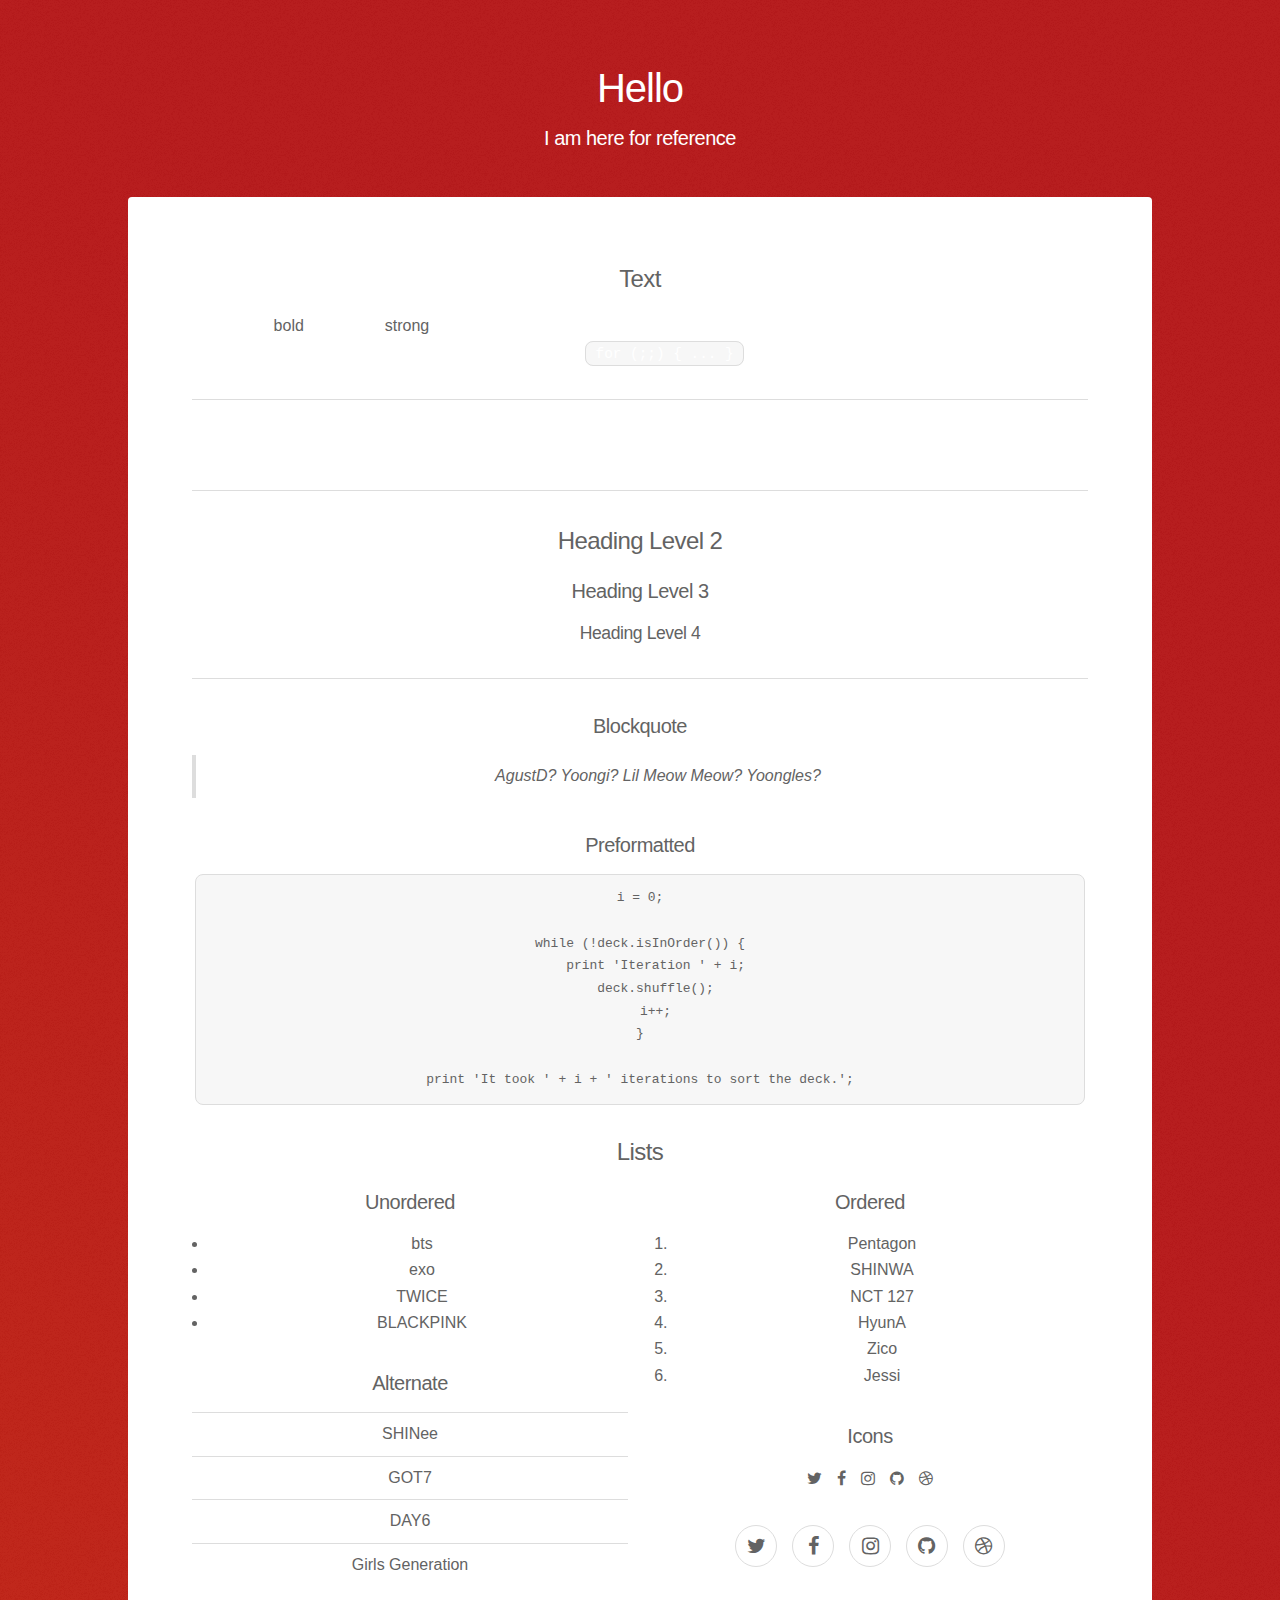
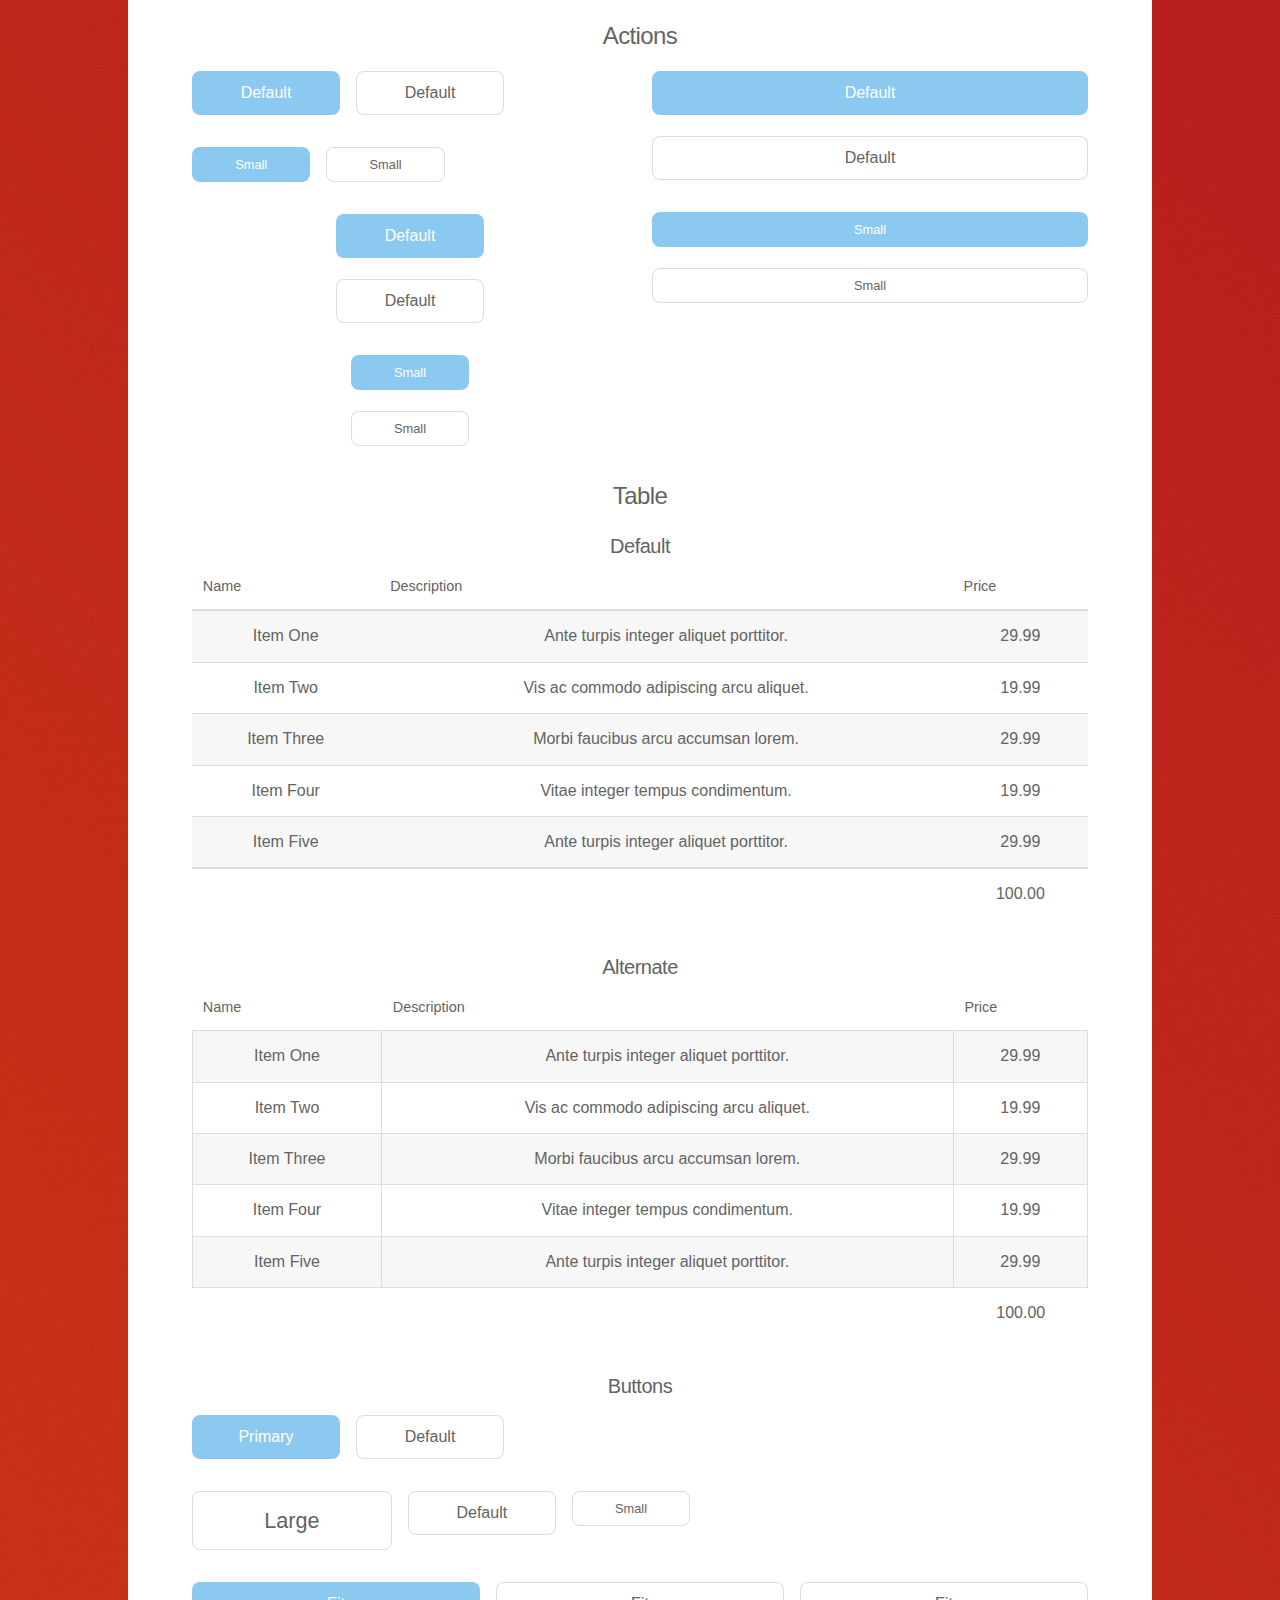
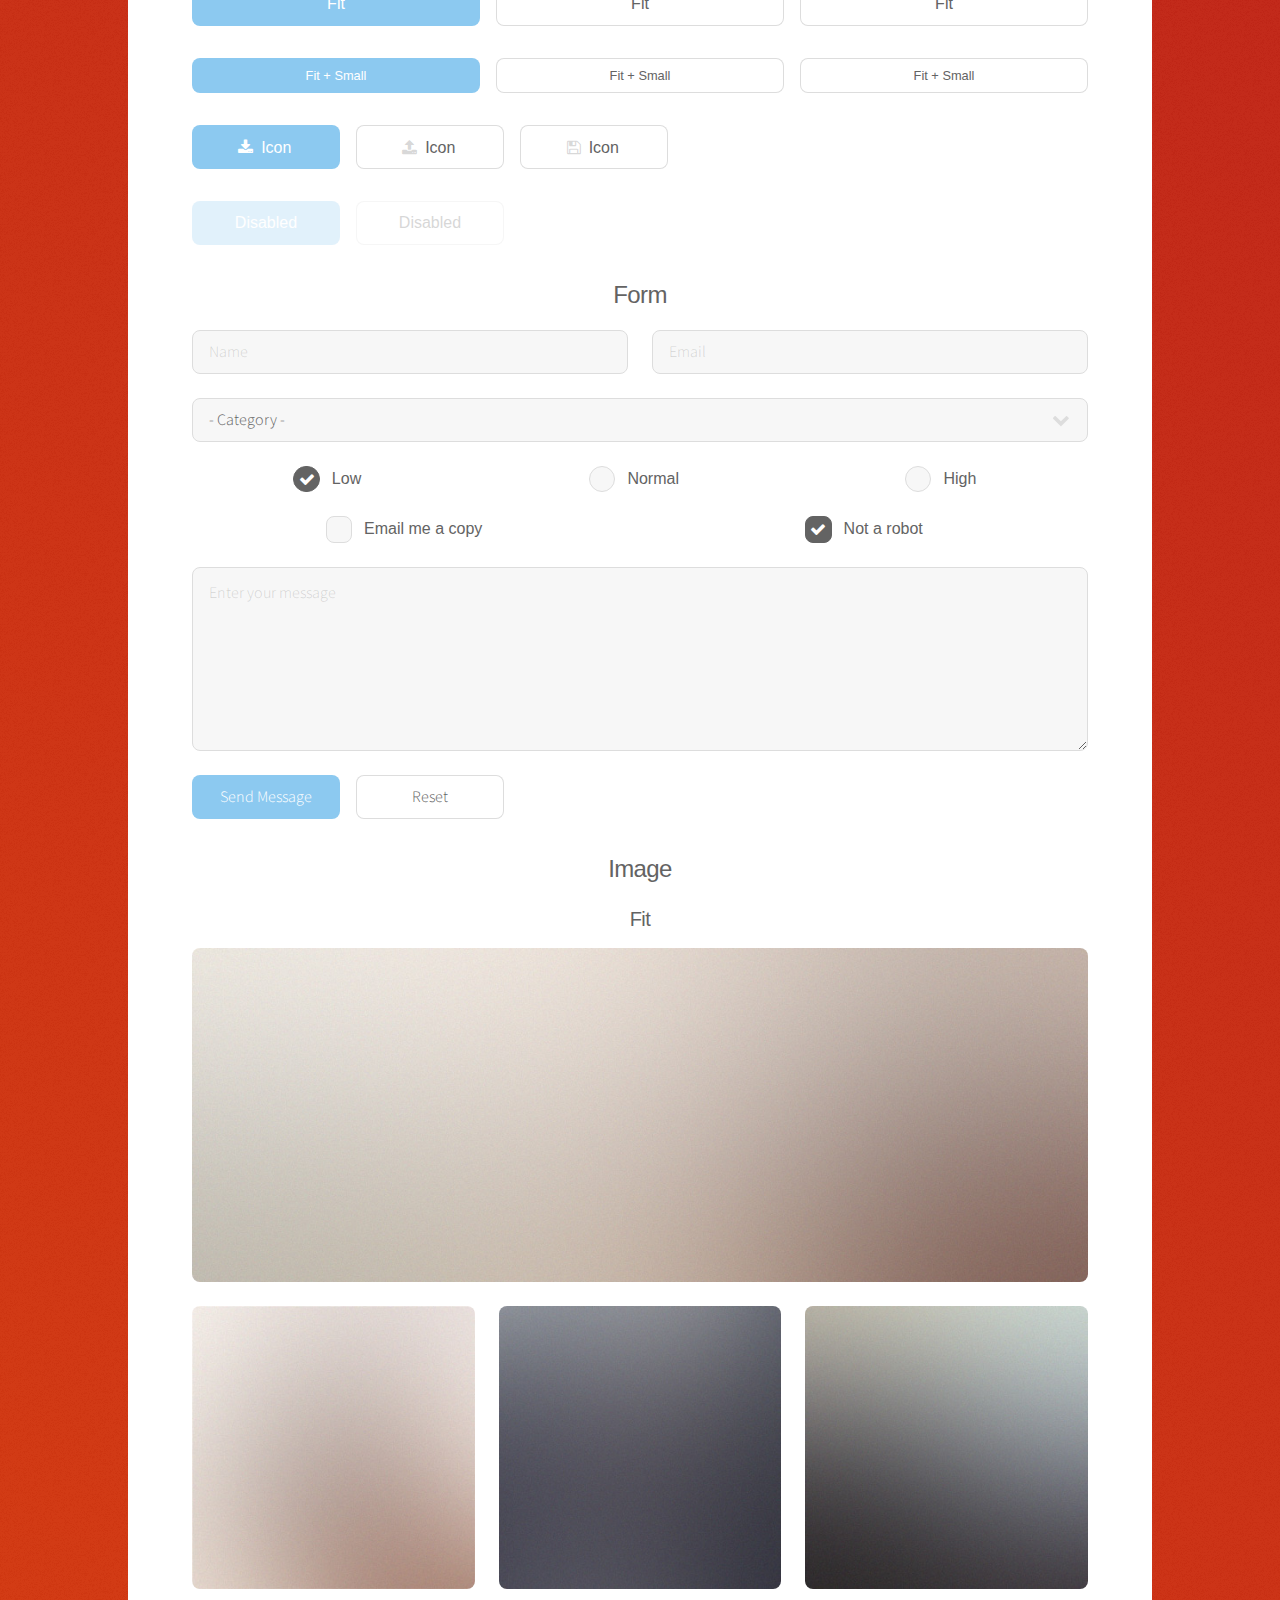
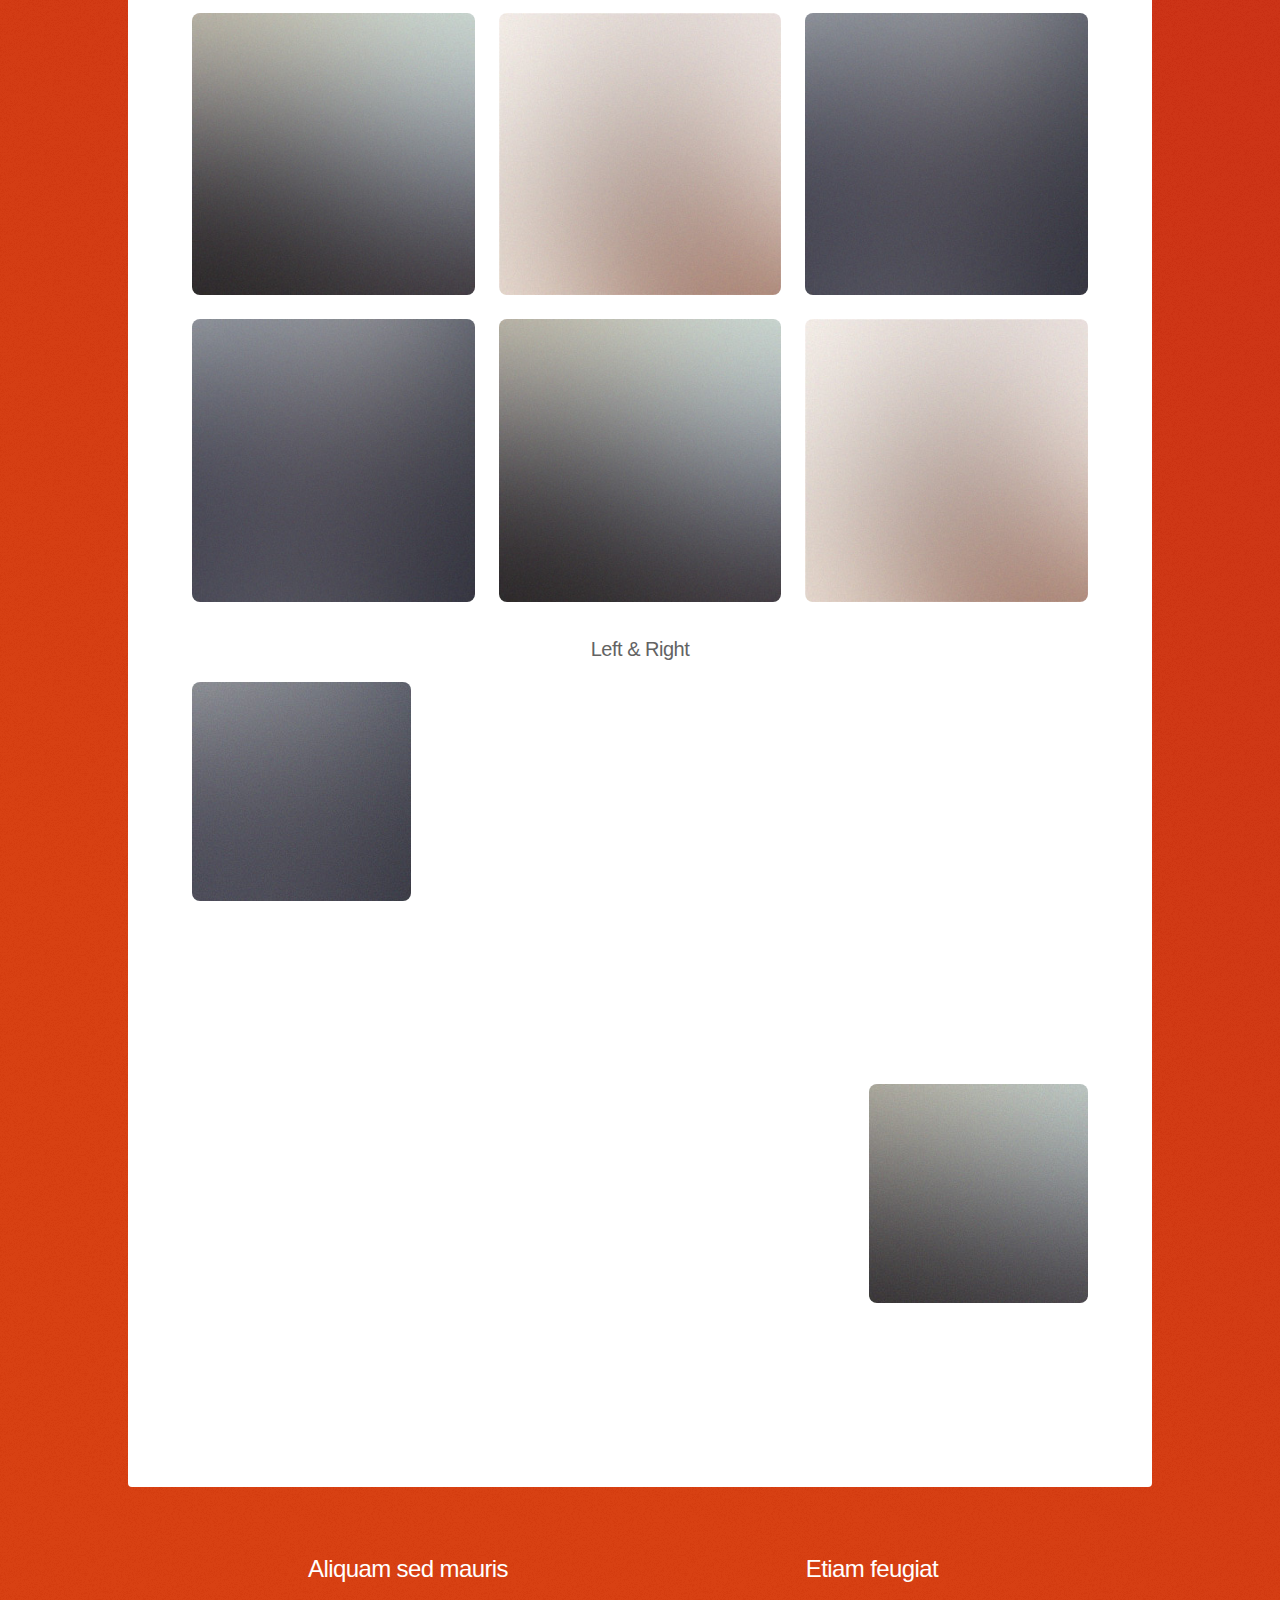
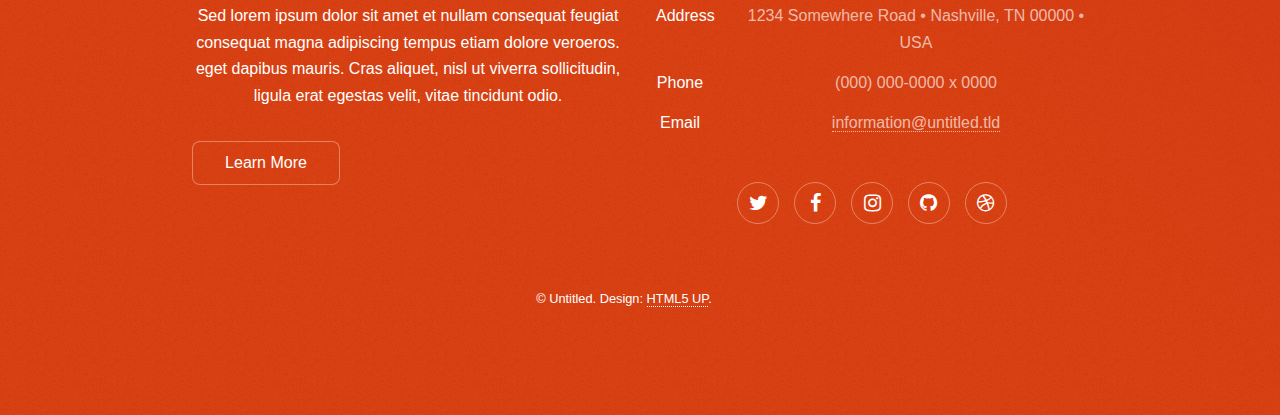
==== commit 86d3b839: "Big update" ====
--- a/elements.html
+++ b/elements.html
@@ -19,8 +19,8 @@
 
 				<!-- Header -->
 					<header id="header">
-						<h1>Elements</h1>
-						<p>Ipsum dolor sit amet nullam</p>
+						<h1>Hello</h1>
+						<p>I am here for reference</p>
 					</header>
 
 				<!-- Main -->
@@ -36,14 +36,14 @@
 										This is <sup>superscript</sup> text and this is <sub>subscript</sub> text.
 										This is <u>underlined</u> and this is code: <code>for (;;) { ... }</code>. Finally, <a href="#">this is a link</a>.</p>
 										<hr />
-										<p>Nunc lacinia ante nunc ac lobortis. Interdum adipiscing gravida odio porttitor sem non mi integer non faucibus ornare mi ut ante amet placerat aliquet. Volutpat eu sed ante lacinia sapien lorem accumsan varius montes viverra nibh in adipiscing blandit tempus accumsan.</p>
+										<p>Hello darkness my old friend, ive come to talk with you again.</p>
 										<hr />
 										<h2>Heading Level 2</h2>
 										<h3>Heading Level 3</h3>
 										<h4>Heading Level 4</h4>
 										<hr />
 										<h3>Blockquote</h3>
-										<blockquote>Fringilla nisl. Donec accumsan interdum nisi, quis tincidunt felis sagittis eget tempus euismod. Vestibulum ante ipsum primis in faucibus vestibulum. Blandit adipiscing eu felis iaculis volutpat ac adipiscing accumsan faucibus. Vestibulum ante ipsum primis in faucibus lorem ipsum dolor sit amet nullam adipiscing eu felis.</blockquote>
+										<blockquote>AgustD? Yoongi? Lil Meow Meow? Yoongles?</blockquote> 
 										<h3>Preformatted</h3>
 										<pre><code>i = 0;
 
@@ -63,28 +63,28 @@
 											<div class="col-6 col-12-medium">
 												<h3>Unordered</h3>
 												<ul>
-													<li>Dolor pulvinar magna etiam.</li>
-													<li>Sagittis sed lorem adipiscing.</li>
-													<li>Felis enim etiam feugiat.</li>
-													<li>Ipsum lorem nullam consequat.</li>
+													<li>bts</li>
+													<li>exo</li>
+													<li>TWICE</li>
+													<li>BLACKPINK</li>
 												</ul>
 												<h3>Alternate</h3>
 												<ul class="alt">
-													<li>Dolor pulvinar magna etiam.</li>
-													<li>Sagittis sed lorem adipiscing.</li>
-													<li>Felis enim etiam feugiat.</li>
-													<li>Ipsum lorem nullam consequat.</li>
+													<li>SHINee</li>
+													<li>GOT7</li>
+													<li>DAY6</li>
+													<li>Girls Generation</li>
 												</ul>
 											</div>
 											<div class="col-6 col-12-medium">
 												<h3>Ordered</h3>
 												<ol>
-													<li>Dolor pulvinar etiam.</li>
-													<li>Etiam vel felis viverra.</li>
-													<li>Felis enim feugiat.</li>
-													<li>Dolor pulvinar etiam.</li>
-													<li>Etiam vel felis lorem.</li>
-													<li>Felis enim et feugiat.</li>
+													<li>Pentagon</li>
+													<li>SHINWA</li>
+													<li>NCT 127</li>
+													<li>HyunA</li>
+													<li>Zico</li>
+													<li>Jessi</li>
 												</ol>
 												<h3>Icons</h3>
 												<ul class="icons">
--- a/assets/css/main.css
+++ b/assets/css/main.css
@@ -1,18 +1,26 @@
 @import url(font-awesome.min.css);
 @import "https://fonts.googleapis.com/css?family=Source+Sans+Pro:300,400";
-
 /*
 	Stellar by HTML5 UP
 	html5up.net | @ajlkn
 	Free for personal and commercial use under the CCA 3.0 license (html5up.net/license)
 */
+#black {
+	color:#636363
+}
+p {
+	color: white
+}
+dl, dt, dd, {
+	color: white
+}
 
 html, body, div, span, applet, object,
 iframe, h1, h2, h3, h4, h5, h6, p, blockquote,
 pre, a, abbr, acronym, address, big, cite,
 code, del, dfn, em, img, ins, kbd, q, s, samp,
 small, strike, strong, sub, sup, tt, var, b,
-u, i, center, dl, dt, dd, ol, ul, li, fieldset,
+u, i, center, ol, ul, li, fieldset,
 form, label, legend, table, caption, tbody,
 tfoot, thead, tr, th, td, article, aside,
 canvas, details, embed, figure, figcaption,
@@ -99,11 +107,12 @@
 	}
 
 	body {
-		background-color: #935d8c;
-		background-image: url("images/overlay.png"), -moz-linear-gradient(45deg, #e37682 15%, #5f4d93 85%);
-		background-image: url("images/overlay.png"), -webkit-linear-gradient(45deg, #e37682 15%, #5f4d93 85%);
-		background-image: url("images/overlay.png"), -ms-linear-gradient(45deg, #e37682 15%, #5f4d93 85%);
-		background-image: url("images/overlay.png"), linear-gradient(45deg, #e37682 15%, #5f4d93 85%);
+		background-color: #b81717;
+		background-image: url("images/overlay.png"), -moz-linear-gradient(45deg, #db3c0b 15%, #b81717 85%);
+		background-image: url("images/overlay.png"), -webkit-linear-gradient(45deg, #db3c0b 15%, #b81717 85%);
+		background-image: url("images/overlay.png"), -ms-linear-gradient(45deg, #db3c0b 15%, #b81717 85%);
+		background-image: url("images/overlay.png"), -ms-linear-gradient(45deg, #db3c0b 15%, #b81717 85%);
+		background-image: url("images/overlay.png"), linear-gradient(45deg, #db3c0b 15%, #b81717 85%);
 	}
 
 		body.is-preload *, body.is-preload *:before, body.is-preload *:after {
@@ -2425,7 +2434,7 @@
 				padding: 0.5em 0;
 			}
 
-				ul.alt li:first-child {
+				ul.alt list-child {
 					border-top: 0;
 					padding-top: 0;
 				}
@@ -2863,11 +2872,11 @@
 		}
 
 			.statistics li.style1 {
-				background-color: #efa8b0;
+				background-color: #df3;
 			}
 
 			.statistics li.style2 {
-				background-color: #c79cc8;
+				background-color: #dc58df;
 			}
 
 			.statistics li.style3 {
@@ -3761,4 +3770,67 @@
 				max-width: 100%;
 			}
 
-		}+		}
+.auto            { cursor: auto; }
+.default         { cursor: default; }
+.none            { cursor: none; }
+.context-menu    { cursor: context-menu; }
+.help            { cursor: help; }
+.pointer         { cursor: pointer; }
+.progress        { cursor: progress; }
+.wait            { cursor: wait; }
+.cell            { cursor: cell; }
+.crosshair       { cursor: crosshair; }
+.text            { cursor: text; }
+.vertical-text   { cursor: vertical-text; }
+.alias           { cursor: alias; }
+.copy            { cursor: copy; }
+.move            { cursor: move; }
+.no-drop         { cursor: no-drop; }
+.not-allowed     { cursor: not-allowed; }
+.all-scroll      { cursor: all-scroll; }
+.col-resize      { cursor: col-resize; }
+.row-resize      { cursor: row-resize; }
+.n-resize        { cursor: n-resize; }
+.e-resize        { cursor: e-resize; }
+.s-resize        { cursor: s-resize; }
+.w-resize        { cursor: w-resize; }
+.ns-resize       { cursor: ns-resize; }
+.ew-resize       { cursor: ew-resize; }
+.ne-resize       { cursor: ne-resize; }
+.nw-resize       { cursor: nw-resize; }
+.se-resize       { cursor: se-resize; }
+.sw-resize       { cursor: sw-resize; }
+.nesw-resize     { cursor: nesw-resize; }
+.nwse-resize     { cursor: nwse-resize; }
+
+body {
+  text-align: center;
+font-family: -apple-system, BlinkMacSystemFont, "Segoe UI", Roboto, Helvetica, Arial, sans-serif, "Apple Color Emoji", "Segoe UI Emoji", "Segoe UI Symbol";
+
+}
+.cursors {
+  display: flex;
+  flex-wrap: wrap;
+}
+.cursors > div {
+  flex: 150px;
+  padding: 10px 2px;
+  white-space: nowrap;
+  border: 1px solid #eee;
+  border-radius: 5px;
+  margin: 0 5px 5px 0;
+}
+.cursors > div:hover {
+  background: #eee;
+}
+#trans li {
+	-moz-transition: margin 0.2s ease;
+				-webkit-transition: margin 0.2s ease;
+				-ms-transition: margin 0.2s ease;
+				transition: margin 0.2s ease;
+				display: inline-block;
+				margin: 0 0.35em;
+				padding: 0;
+				vertical-align: middle;
+}